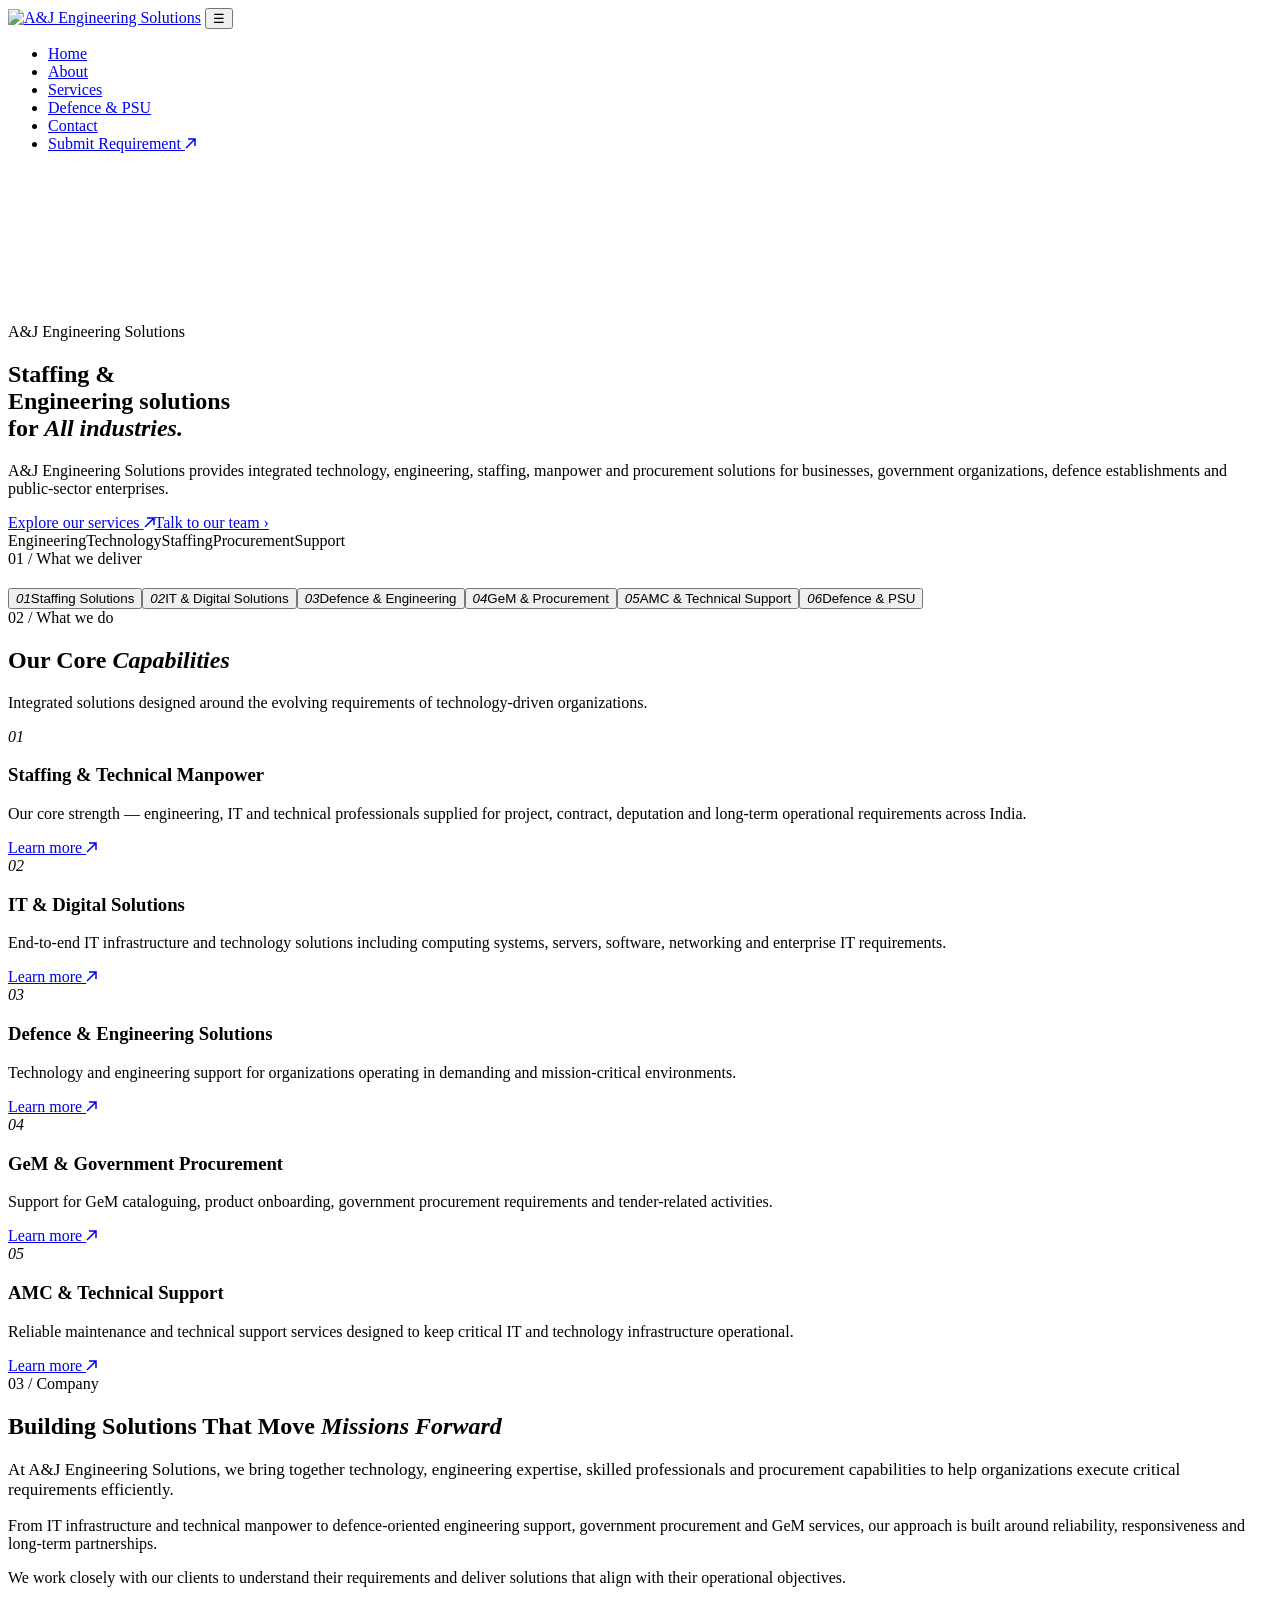
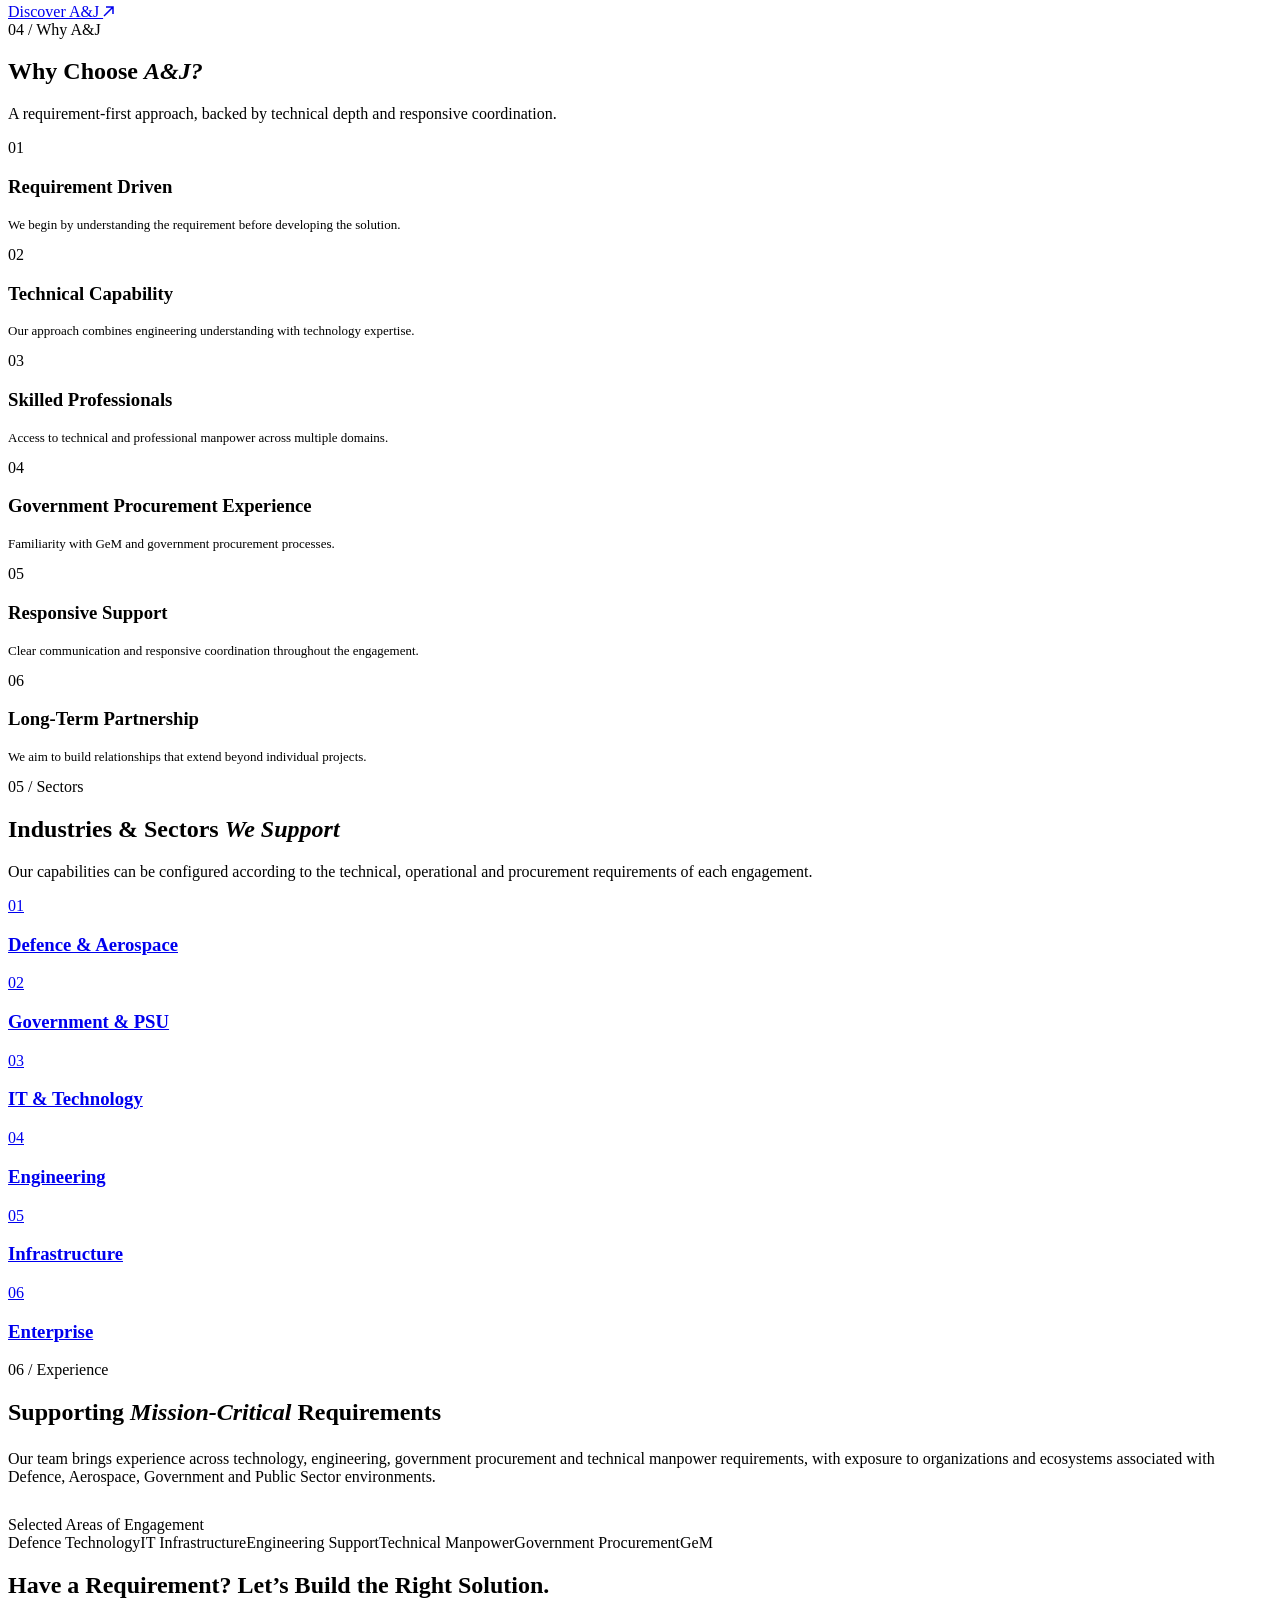
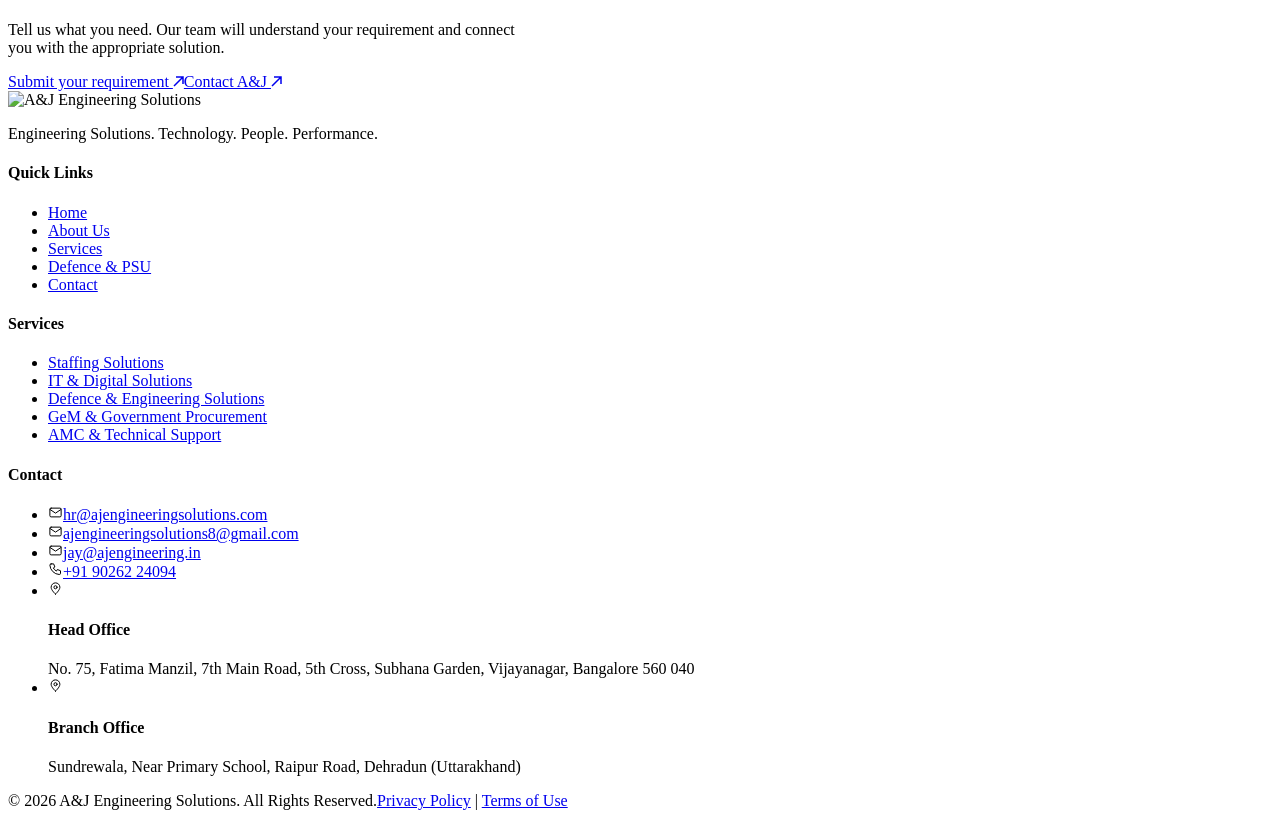
==== index.html @ 13551570 "Add files via upload" ====
<!DOCTYPE html>
<html lang="en-IN"><head><meta charset="utf-8">
<meta name="viewport" content="width=device-width, initial-scale=1">
<title>A&amp;J Engineering Solutions | IT Services, Manpower &amp; GeM Support</title>
<meta name="description" content="A&amp;J Engineering Solutions provides integrated technology, engineering, staffing, manpower and procurement solutions for businesses, government organizations, defence establishments and public-sector enterprises. Offices in Bangalore and Dehradun.">
<link rel="icon" href="/assets/logo.png">
<link href="https://fonts.googleapis.com/css2?family=DM+Serif+Display:ital@0;1&family=Manrope:wght@300;400;500;600;700&display=swap" rel="stylesheet">
<link rel="stylesheet" href="/assets/site.css?v=muq34ssp"><link rel="canonical" href="https://ajengineeringsolutions.com/">
<meta name="robots" content="index,follow,max-image-preview:large">
<meta name="theme-color" content="#061f40">
<meta property="og:type" content="website"><meta property="og:site_name" content="A&amp;J Engineering Solutions"><meta property="og:title" content="A&amp;J Engineering Solutions | IT Services, Manpower &amp; GeM Support"><meta property="og:description" content="A&amp;J Engineering Solutions provides integrated technology, engineering, staffing, manpower and procurement solutions for businesses, government organizations, defence establishments and public-sector enterprises. Offices in Bangalore and Dehradun."><meta property="og:url" content="https://ajengineeringsolutions.com/"><meta property="og:image" content="https://ajengineeringsolutions.com/assets/meeting.jpg"><meta property="og:locale" content="en_IN">
<meta name="twitter:card" content="summary_large_image"><meta name="twitter:title" content="A&amp;J Engineering Solutions | IT Services, Manpower &amp; GeM Support"><meta name="twitter:description" content="A&amp;J Engineering Solutions provides integrated technology, engineering, staffing, manpower and procurement solutions for businesses, government organizations, defence establishments and public-sector enterprises. Offices in Bangalore and Dehradun."><meta name="twitter:image" content="https://ajengineeringsolutions.com/assets/meeting.jpg">
<script type="application/ld+json">{"@context":"https://schema.org","@graph":[{"@type":"Organization","@id":"https://ajengineeringsolutions.com/#org","name":"A&J Engineering Solutions","alternateName":["AJ Engineering Solutions","A and J Engineering Solutions"],"url":"https://ajengineeringsolutions.com/","logo":"https://ajengineeringsolutions.com/assets/logo.png","email":"hr@ajengineeringsolutions.com","telephone":"+91 90262 24094","description":"A&J Engineering Solutions provides integrated technology, engineering, staffing, manpower and procurement solutions for businesses, government organizations, defence establishments and public-sector enterprises. Offices in Bangalore and Dehradun.","areaServed":{"@type":"Country","name":"India"},"location":[{"@type":"Place","name":"Head Office","address":{"@type":"PostalAddress","streetAddress":"No. 75, Fatima Manzil, 7th Main Road, 5th Cross, Subhana Garden, Vijayanagar","addressLocality":"Bangalore","addressRegion":"Karnataka","postalCode":"560040","addressCountry":"IN"}},{"@type":"Place","name":"Branch Office","address":{"@type":"PostalAddress","streetAddress":"Sundrewala, Near Primary School, Raipur Road","addressLocality":"Dehradun","addressRegion":"Uttarakhand","postalCode":"","addressCountry":"IN"}}],"contactPoint":[{"@type":"ContactPoint","contactType":"customer service","telephone":"+91 90262 24094","email":"hr@ajengineeringsolutions.com","areaServed":"IN","availableLanguage":["English","Hindi"]}],"makesOffer":[{"@type":"Offer","itemOffered":{"@type":"Service","name":"Staffing & Technical Manpower"}},{"@type":"Offer","itemOffered":{"@type":"Service","name":"IT & Digital Solutions"}},{"@type":"Offer","itemOffered":{"@type":"Service","name":"Defence & Engineering Solutions"}},{"@type":"Offer","itemOffered":{"@type":"Service","name":"GeM & Government Procurement"}},{"@type":"Offer","itemOffered":{"@type":"Service","name":"AMC & Technical Support"}}]},{"@type":"WebSite","@id":"https://ajengineeringsolutions.com/#site","url":"https://ajengineeringsolutions.com/","name":"A&J Engineering Solutions","alternateName":["AJ Engineering Solutions"],"publisher":{"@id":"https://ajengineeringsolutions.com/#org"}}]}</script>
<noscript><style>.rv{opacity:1!important;transform:none!important}</style></noscript>
</head>
<body>
<!-- ================= HEADER & NAV ================= -->
<header><div class="w">
<a class="lg" href="/" aria-label="A&J Engineering Solutions – Home"><img src="/assets/logo.png" alt="A&J Engineering Solutions"></a><!-- SWAP LOGO: replace assets/logo.png -->
<button id="mb" aria-label="Menu" aria-expanded="false">&#9776;</button>
<nav id="nv" aria-label="Main"><ul>
<li><a class="n" href="/">Home</a></li><li><a class="n" href="/about/">About</a></li>
<li class="dd"><a class="n" href="/services/" aria-haspopup="true">Services</a><ul class="sub" id="sub"></ul></li>
<li><a class="n" href="/psu/">Defence &amp; PSU</a></li><li><a class="n" href="/contact/">Contact</a></li>
<li><a class="btn" href="/requirement/">Submit Requirement <svg class="ai" viewBox="0 0 11 11" width="11" height="11" fill="none" stroke="currentColor" stroke-width="1.5" aria-hidden="true"><path d="M1 10L10 1M3 1h7v7"/></svg></a></li></ul></nav>
</div></header>
<canvas id="fx" aria-hidden="true"></canvas>
<div class="cur" id="cur" aria-hidden="true"><b></b></div>
<div id="cg"></div><div id="cr"></div><div id="cd"></div>
<main id="app"><section class="hero"><div class="w wx"><div class="hg"><div><div class="eb">A&amp;J Engineering Solutions</div><h1>Staffing &amp;<br class="dbr"> Engineering solutions<br class="dbr"> for <em>All industries.</em></h1><p>A&J Engineering Solutions provides integrated technology, engineering, staffing, manpower and procurement solutions for businesses, government organizations, defence establishments and public-sector enterprises.</p><div class="row"><a class="btn r" href="/services/">Explore our services <svg class="ai" viewBox="0 0 11 11" width="11" height="11" fill="none" stroke="currentColor" stroke-width="1.5" aria-hidden="true"><path d="M1 10L10 1M3 1h7v7"/></svg></a><a class="lk" href="/contact/">Talk to our team &#8250;</a></div></div><div id="hs"></div></div></div></section>
<div class="w wx"><div class="tk"><span>Engineering</span><span>Technology</span><span>Staffing</span><span>Procurement</span><span>Support</span></div></div>
<section class="dv" id="dv"><div class="bg on" style="background-image:url(/assets/meeting.jpg)"></div><div class="bg" style="background-image:url(/assets/controlroom.jpg)"></div><div class="bg" style="background-image:url(/assets/hangar.jpg)"></div><div class="bg" style="background-image:url(/assets/warehouse.jpg)"></div><div class="bg" style="background-image:url(/assets/cnc.jpg)"></div><div class="bg" style="background-image:url(/assets/blueprint.jpg)"></div><div class="w"><div class="tx"><div class="eb" id="dn">01 / What we deliver</div><h2 id="dt"></h2><p id="dd" style="margin-top:18px"></p><a class="lk" id="dl" href="/"></a></div></div><div class="tabs"><button data-i="0" class="on"><i>01</i>Staffing Solutions</button><button data-i="1" class=""><i>02</i>IT & Digital Solutions</button><button data-i="2" class=""><i>03</i>Defence & Engineering</button><button data-i="3" class=""><i>04</i>GeM & Procurement</button><button data-i="4" class=""><i>05</i>AMC & Technical Support</button><button data-i="5" class=""><i>06</i>Defence & PSU</button></div></section>
<section><div class="w"><div class="hd rv"><div><div class="eb">02 / What we do</div><h2>Our Core <em>Capabilities</em></h2></div><p>Integrated solutions designed around the evolving requirements of technology-driven organizations.</p></div>
<div class="g3"><article class="card rv"><div class="sl cs" data-sl="team.jpg,design.jpg,meeting-team.jpg" data-t="Staffing & Technical Manpower"></div><i>01</i><h3>Staffing & Technical Manpower</h3><p>Our core strength — engineering, IT and technical professionals supplied for project, contract, deputation and long-term operational requirements across India.</p><a class="lk" href="/staffing/">Learn more <svg class="ai" viewBox="0 0 11 11" width="11" height="11" fill="none" stroke="currentColor" stroke-width="1.5" aria-hidden="true"><path d="M1 10L10 1M3 1h7v7"/></svg></a></article><article class="card rv"><div class="sl cs" data-sl="datacenter.jpg,itsupport.jpg,controlroom.jpg" data-t="IT & Digital Solutions"></div><i>02</i><h3>IT & Digital Solutions</h3><p>End-to-end IT infrastructure and technology solutions including computing systems, servers, software, networking and enterprise IT requirements.</p><a class="lk" href="/it/">Learn more <svg class="ai" viewBox="0 0 11 11" width="11" height="11" fill="none" stroke="currentColor" stroke-width="1.5" aria-hidden="true"><path d="M1 10L10 1M3 1h7v7"/></svg></a></article><article class="card rv"><div class="sl cs" data-sl="hangar.jpg,cnc.jpg,meeting-screen.jpg" data-t="Defence & Engineering Solutions"></div><i>03</i><h3>Defence & Engineering Solutions</h3><p>Technology and engineering support for organizations operating in demanding and mission-critical environments.</p><a class="lk" href="/defence-engineering/">Learn more <svg class="ai" viewBox="0 0 11 11" width="11" height="11" fill="none" stroke="currentColor" stroke-width="1.5" aria-hidden="true"><path d="M1 10L10 1M3 1h7v7"/></svg></a></article><article class="card rv"><div class="sl cs" data-sl="warehouse.jpg,blueprint.jpg,meeting.jpg" data-t="GeM & Government Procurement"></div><i>04</i><h3>GeM & Government Procurement</h3><p>Support for GeM cataloguing, product onboarding, government procurement requirements and tender-related activities.</p><a class="lk" href="/gem/">Learn more <svg class="ai" viewBox="0 0 11 11" width="11" height="11" fill="none" stroke="currentColor" stroke-width="1.5" aria-hidden="true"><path d="M1 10L10 1M3 1h7v7"/></svg></a></article><article class="card rv"><div class="sl cs" data-sl="hardware.jpg,meeting-glass.jpg,technician.jpg" data-t="AMC & Technical Support"></div><i>05</i><h3>AMC & Technical Support</h3><p>Reliable maintenance and technical support services designed to keep critical IT and technology infrastructure operational.</p><a class="lk" href="/amc/">Learn more <svg class="ai" viewBox="0 0 11 11" width="11" height="11" fill="none" stroke="currentColor" stroke-width="1.5" aria-hidden="true"><path d="M1 10L10 1M3 1h7v7"/></svg></a></article></div></div></section>
<section class="co"><div class="bgs" aria-hidden="true"><i style="background-image:url(/assets/meeting.jpg);animation-delay:0s"></i><i style="background-image:url(/assets/meeting-glass.jpg);animation-delay:5s"></i><i style="background-image:url(/assets/meeting-team.jpg);animation-delay:10s"></i><i style="background-image:url(/assets/meeting-screen.jpg);animation-delay:15s"></i></div><div class="w"><div class="cg"><div class="rv"><div class="eb">03 / Company</div><h2>Building Solutions That Move <em>Missions Forward</em></h2></div><div class="rv"><div class="sl cg-sl" data-sl="meeting.jpg,meeting-team.jpg,meeting-screen.jpg,meeting-glass.jpg" data-t="A&J team meeting"></div><p style="color:var(--text);font-size:17px">At A&J Engineering Solutions, we bring together technology, engineering expertise, skilled professionals and procurement capabilities to help organizations execute critical requirements efficiently.</p><p>From IT infrastructure and technical manpower to defence-oriented engineering support, government procurement and GeM services, our approach is built around reliability, responsiveness and long-term partnerships.</p><p>We work closely with our clients to understand their requirements and deliver solutions that align with their operational objectives.</p><a class="btn" href="/about/">Discover A&J <svg class="ai" viewBox="0 0 11 11" width="11" height="11" fill="none" stroke="currentColor" stroke-width="1.5" aria-hidden="true"><path d="M1 10L10 1M3 1h7v7"/></svg></a></div></div></div></section>
<section><div class="w"><div class="hd rv"><div><div class="eb">04 / Why A&amp;J</div><h2>Why Choose <em>A&amp;J?</em></h2></div><p>A requirement-first approach, backed by technical depth and responsive coordination.</p></div>
<div class="g3"><div class="rv"><span class="num">01</span><h3>Requirement Driven</h3><p style="margin-top:10px;font-size:13px">We begin by understanding the requirement before developing the solution.</p></div><div class="rv"><span class="num">02</span><h3>Technical Capability</h3><p style="margin-top:10px;font-size:13px">Our approach combines engineering understanding with technology expertise.</p></div><div class="rv"><span class="num">03</span><h3>Skilled Professionals</h3><p style="margin-top:10px;font-size:13px">Access to technical and professional manpower across multiple domains.</p></div><div class="rv"><span class="num">04</span><h3>Government Procurement Experience</h3><p style="margin-top:10px;font-size:13px">Familiarity with GeM and government procurement processes.</p></div><div class="rv"><span class="num">05</span><h3>Responsive Support</h3><p style="margin-top:10px;font-size:13px">Clear communication and responsive coordination throughout the engagement.</p></div><div class="rv"><span class="num">06</span><h3>Long-Term Partnership</h3><p style="margin-top:10px;font-size:13px">We aim to build relationships that extend beyond individual projects.</p></div></div></div></section>
<section class="co"><div class="bgs" aria-hidden="true"><i style="background-image:url(/assets/hangar.jpg);animation-delay:0s"></i><i style="background-image:url(/assets/controlroom.jpg);animation-delay:5s"></i><i style="background-image:url(/assets/cnc.jpg);animation-delay:10s"></i><i style="background-image:url(/assets/blueprint.jpg);animation-delay:15s"></i></div><div class="w"><div class="hd rv"><div><div class="eb">05 / Sectors</div><h2>Industries &amp; Sectors <em>We Support</em></h2></div><p>Our capabilities can be configured according to the technical, operational and procurement requirements of each engagement.</p></div>
<div class="sc"><a href="/contact/"><span class="num">01</span><h3>Defence & Aerospace</h3></a><a href="/contact/"><span class="num">02</span><h3>Government & PSU</h3></a><a href="/contact/"><span class="num">03</span><h3>IT & Technology</h3></a><a href="/contact/"><span class="num">04</span><h3>Engineering</h3></a><a href="/contact/"><span class="num">05</span><h3>Infrastructure</h3></a><a href="/contact/"><span class="num">06</span><h3>Enterprise</h3></a></div></div></section>
<section style="padding:0"><div class="two"><div class="sl" data-sl="controlroom.jpg,hangar.jpg,cnc.jpg,blueprint.jpg" data-t="Mission-critical technology and engineering support"></div><div class="rv"><div class="eb">06 / Experience</div><h2>Supporting <em>Mission-Critical</em> Requirements</h2><p style="margin-top:24px">Our team brings experience across technology, engineering, government procurement and technical manpower requirements, with exposure to organizations and ecosystems associated with Defence, Aerospace, Government and Public Sector environments.</p><div class="eb" style="color:var(--red);margin-top:30px">Selected Areas of Engagement</div><div class="chips"><span class="chip">Defence Technology</span><span class="chip">IT Infrastructure</span><span class="chip">Engineering Support</span><span class="chip">Technical Manpower</span><span class="chip">Government Procurement</span><span class="chip">GeM</span></div></div></div></section>
<section class="cta"><div class="w rv"><h2 style="max-width:720px">Have a Requirement? Let’s Build the Right Solution.</h2><p style="margin-top:22px;max-width:520px">Tell us what you need. Our team will understand your requirement and connect you with the appropriate solution.</p><div class="row"><a class="btn r" href="/requirement/">Submit your requirement <svg class="ai" viewBox="0 0 11 11" width="11" height="11" fill="none" stroke="currentColor" stroke-width="1.5" aria-hidden="true"><path d="M1 10L10 1M3 1h7v7"/></svg></a><a class="btn" href="/contact/">Contact A&J <svg class="ai" viewBox="0 0 11 11" width="11" height="11" fill="none" stroke="currentColor" stroke-width="1.5" aria-hidden="true"><path d="M1 10L10 1M3 1h7v7"/></svg></a></div></div></section></main>
<!-- ================= FOOTER ================= -->
<footer><div class="wf"><div class="fg">
<div><img src="/assets/logo.png" alt="A&J Engineering Solutions" loading="lazy"><p>Engineering Solutions. Technology. People. Performance.</p></div>
<div><h4>Quick Links</h4><ul><li><a href="/">Home</a></li><li><a href="/about/">About Us</a></li><li><a href="/services/">Services</a></li><li><a href="/psu/">Defence &amp; PSU</a></li><li><a href="/contact/">Contact</a></li></ul></div>
<div><h4>Services</h4><ul><li><a href="/staffing/">Staffing Solutions</a></li><li><a href="/it/">IT &amp; Digital Solutions</a></li><li><a href="/defence-engineering/">Defence &amp; Engineering Solutions</a></li><li><a href="/gem/">GeM &amp; Government Procurement</a></li><li><a href="/amc/">AMC &amp; Technical Support</a></li></ul></div>
<div><h4>Contact</h4><ul class="fc"><li><svg class="fi" viewBox="0 0 24 24" width="15" height="15" fill="none" stroke="currentColor" stroke-width="1.6" stroke-linecap="round" stroke-linejoin="round" aria-hidden="true"><rect x="3" y="5" width="18" height="14" rx="2"/><path d="M3 7l9 6 9-6"/></svg><a href="mailto:hr@ajengineeringsolutions.com">hr@ajengineeringsolutions.com</a></li><li><svg class="fi" viewBox="0 0 24 24" width="15" height="15" fill="none" stroke="currentColor" stroke-width="1.6" stroke-linecap="round" stroke-linejoin="round" aria-hidden="true"><rect x="3" y="5" width="18" height="14" rx="2"/><path d="M3 7l9 6 9-6"/></svg><a href="mailto:ajengineeringsolutions8@gmail.com">ajengineeringsolutions8@gmail.com</a></li><li><svg class="fi" viewBox="0 0 24 24" width="15" height="15" fill="none" stroke="currentColor" stroke-width="1.6" stroke-linecap="round" stroke-linejoin="round" aria-hidden="true"><rect x="3" y="5" width="18" height="14" rx="2"/><path d="M3 7l9 6 9-6"/></svg><a href="mailto:jay@ajengineering.in">jay@ajengineering.in</a></li><li><svg class="fi" viewBox="0 0 24 24" width="15" height="15" fill="none" stroke="currentColor" stroke-width="1.6" stroke-linecap="round" stroke-linejoin="round" aria-hidden="true"><path d="M5 3h4l2 5-2.5 1.5a11 11 0 005 5L15 12l5 2v4a2 2 0 01-2 2A16 16 0 013 5a2 2 0 012-2z"/></svg><a href="tel:+919026224094">+91 90262 24094</a></li>
<li class="ad"><svg class="fi" viewBox="0 0 24 24" width="15" height="15" fill="none" stroke="currentColor" stroke-width="1.6" stroke-linecap="round" stroke-linejoin="round" aria-hidden="true"><path d="M12 21s-7-6.2-7-11a7 7 0 0114 0c0 4.8-7 11-7 11z"/><circle cx="12" cy="10" r="2.5"/></svg><div><h4>Head Office</h4>No. 75, Fatima Manzil, 7th Main Road, 5th Cross, Subhana Garden, Vijayanagar, Bangalore 560 040</div></li>
<li class="ad"><svg class="fi" viewBox="0 0 24 24" width="15" height="15" fill="none" stroke="currentColor" stroke-width="1.6" stroke-linecap="round" stroke-linejoin="round" aria-hidden="true"><path d="M12 21s-7-6.2-7-11a7 7 0 0114 0c0 4.8-7 11-7 11z"/><circle cx="12" cy="10" r="2.5"/></svg><div><h4>Branch Office</h4>Sundrewala, Near Primary School, Raipur Road, Dehradun (Uttarakhand)</div></li></ul></div></div>
<div class="fb"><span>© 2026 A&amp;J Engineering Solutions. All Rights Reserved.</span><span><a href="/">Privacy Policy</a> | <a href="/">Terms of Use</a></span></div></div></footer>
<script src="/assets/site.js?v=muq34ssp" defer></script></body></html>
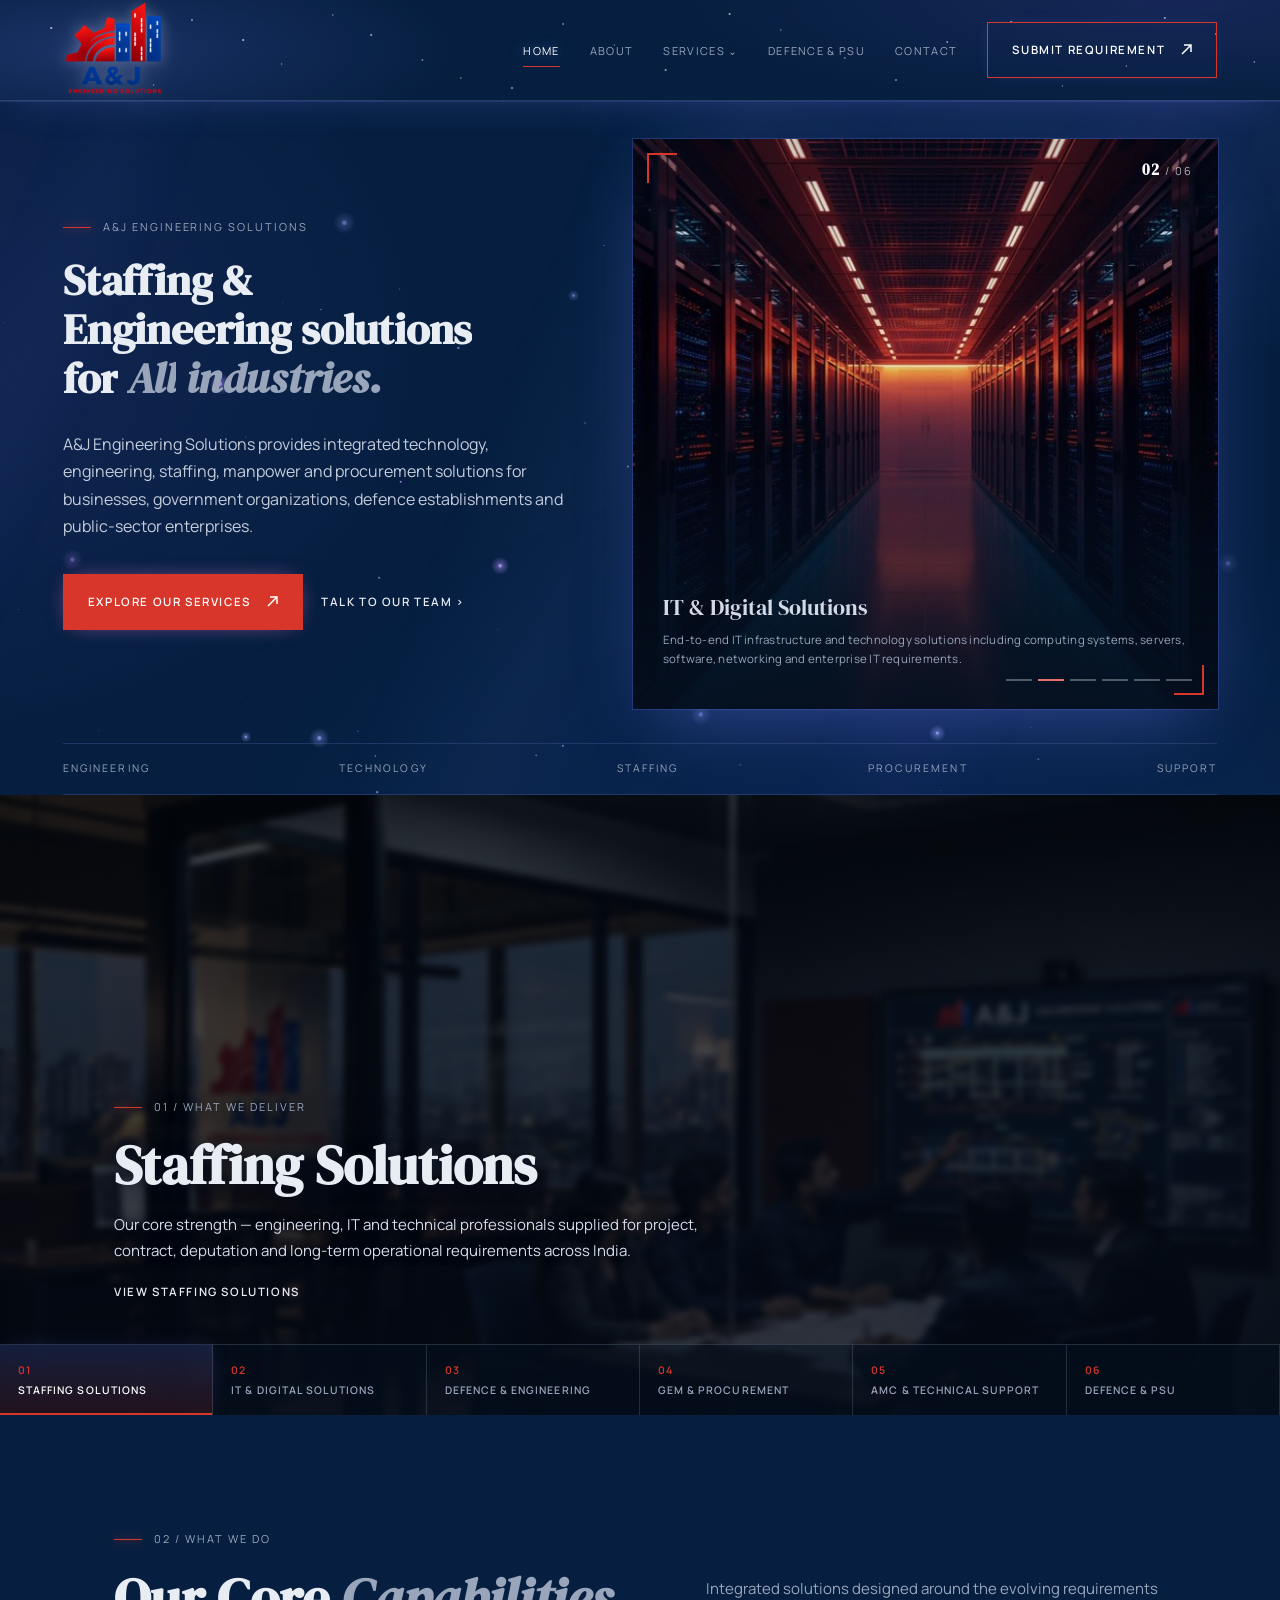
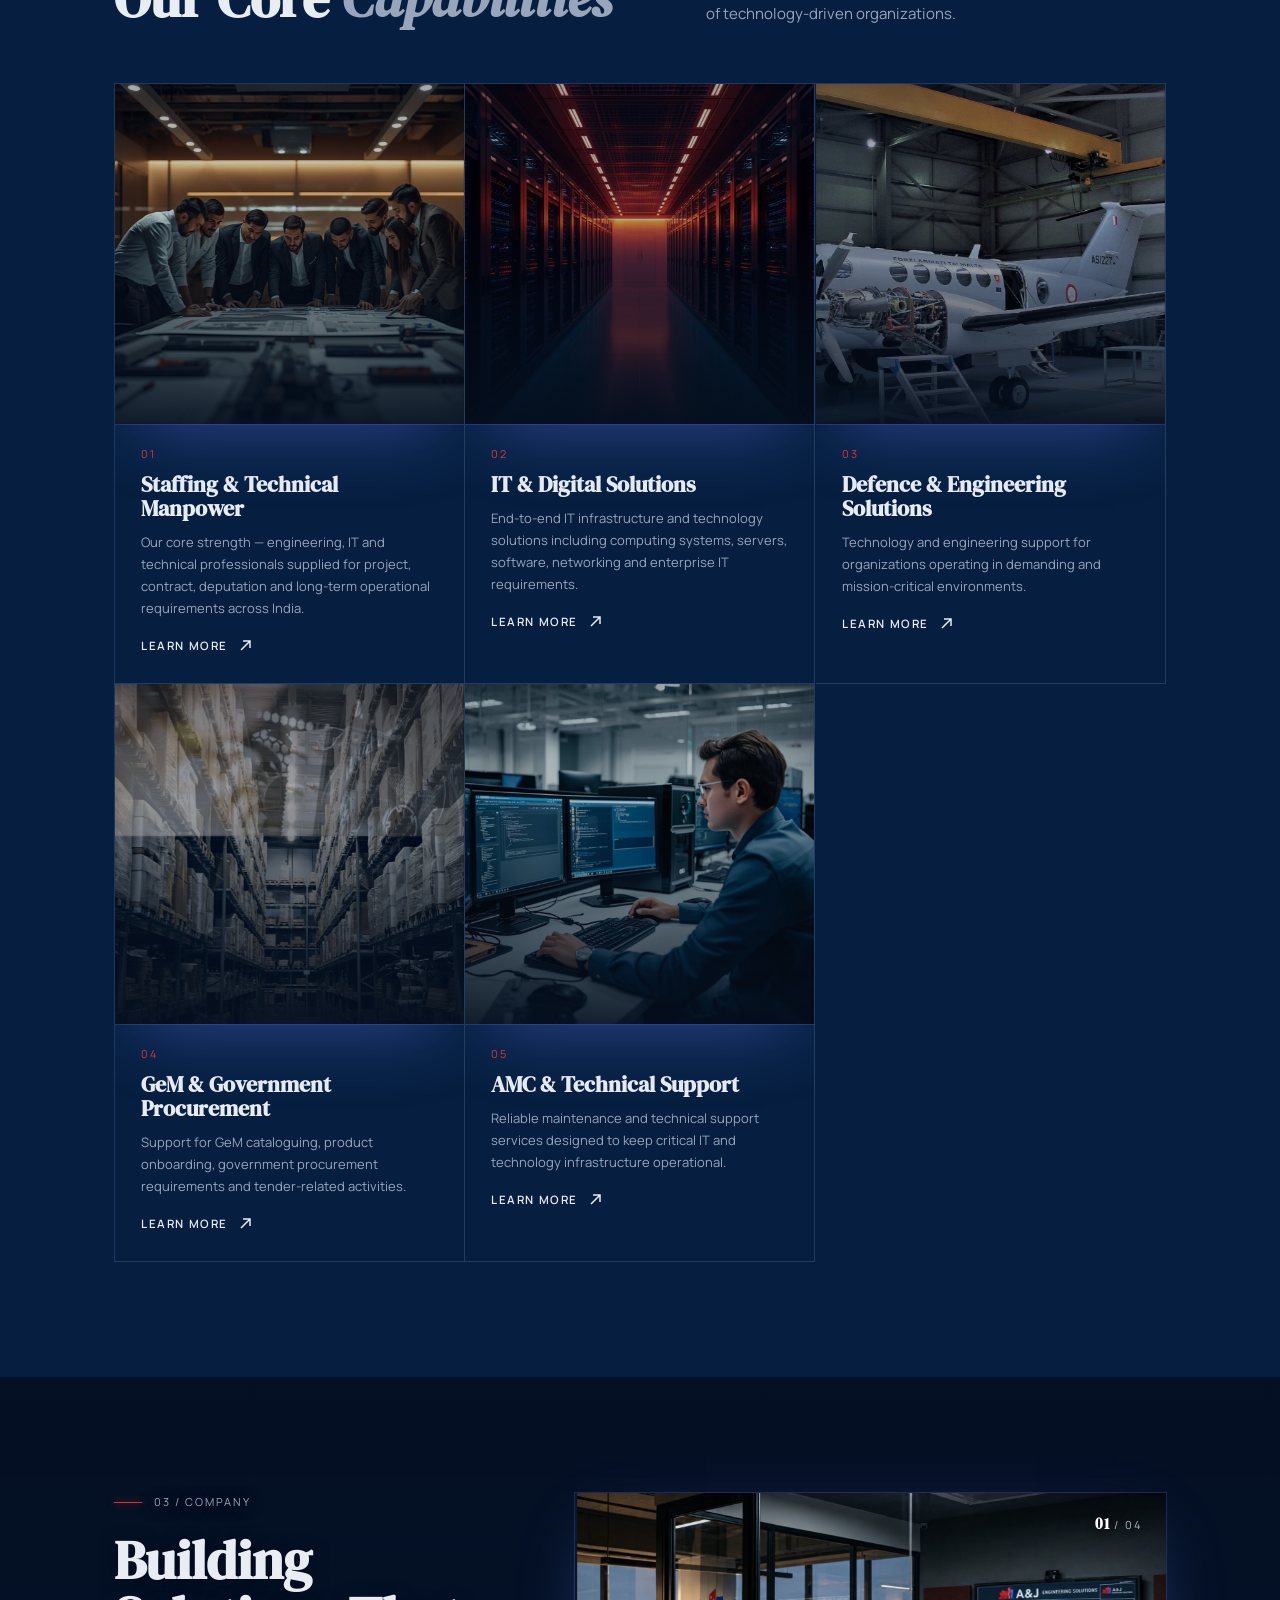
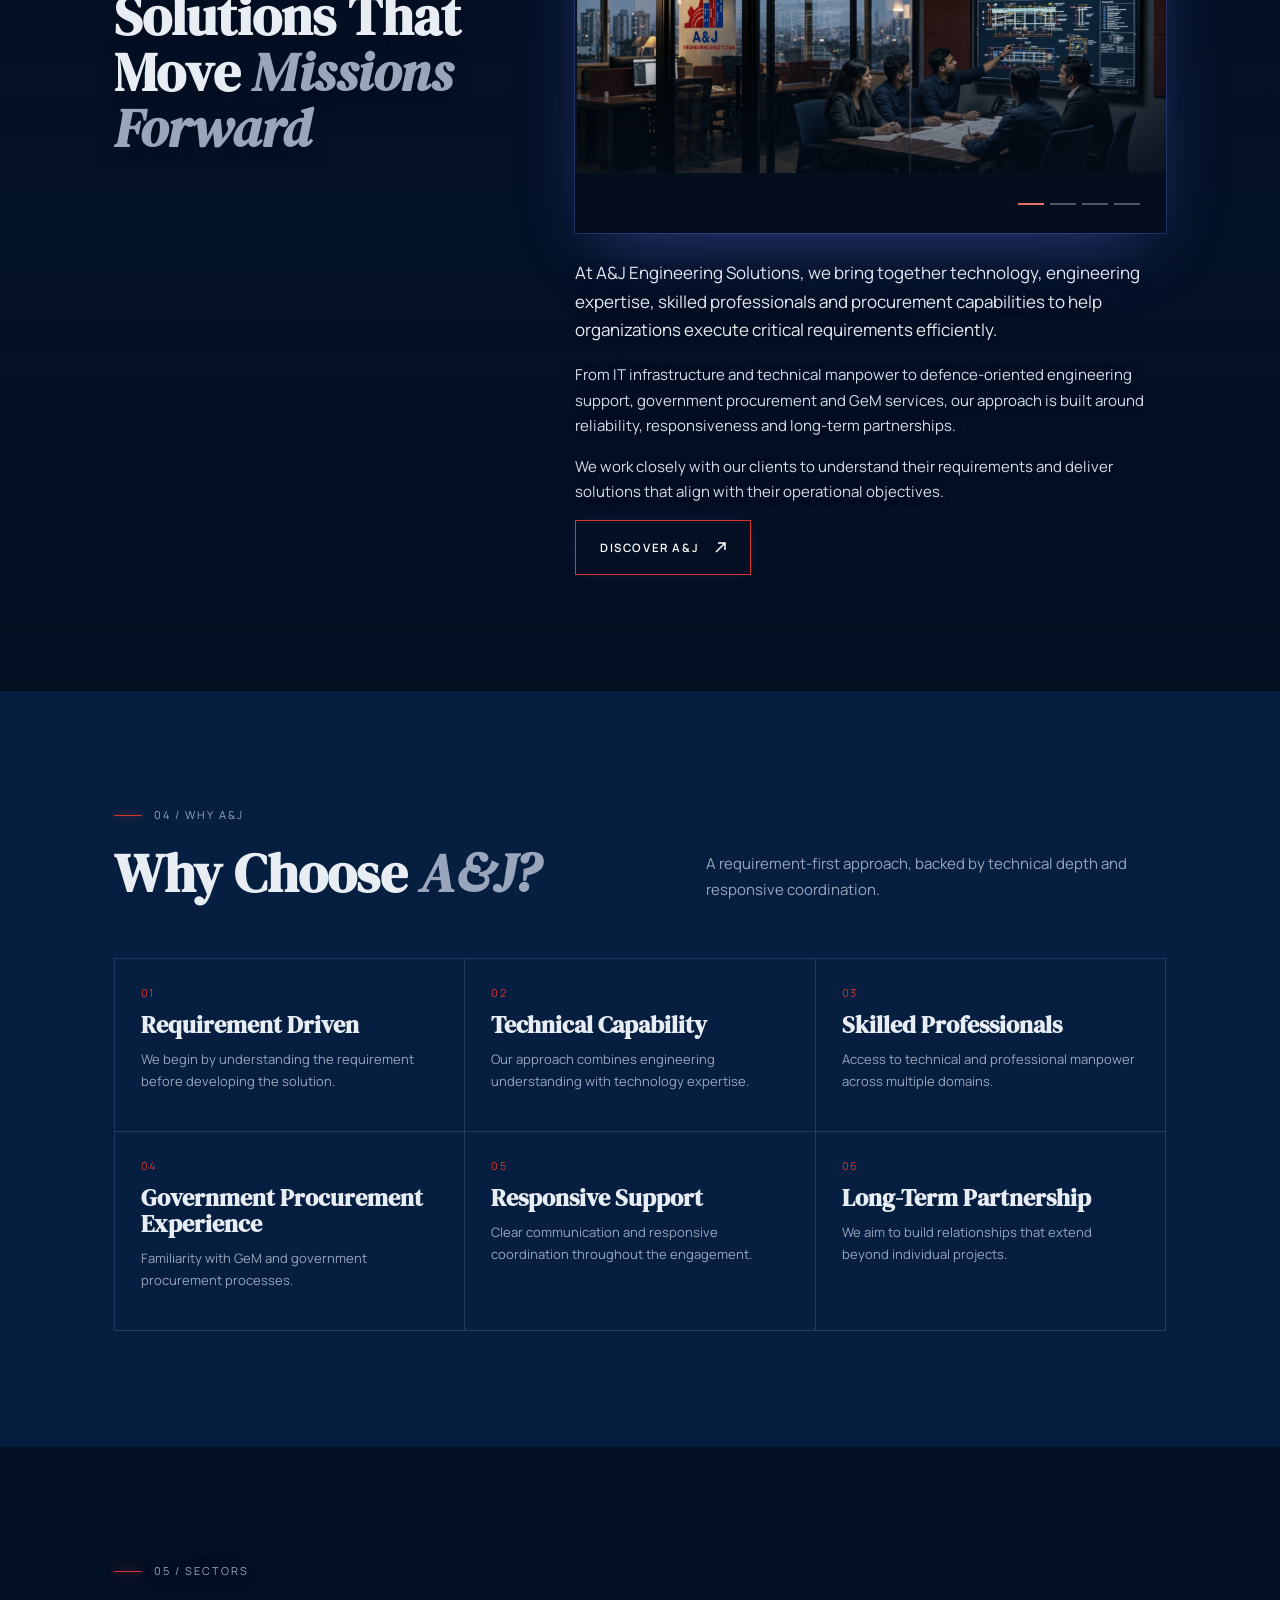
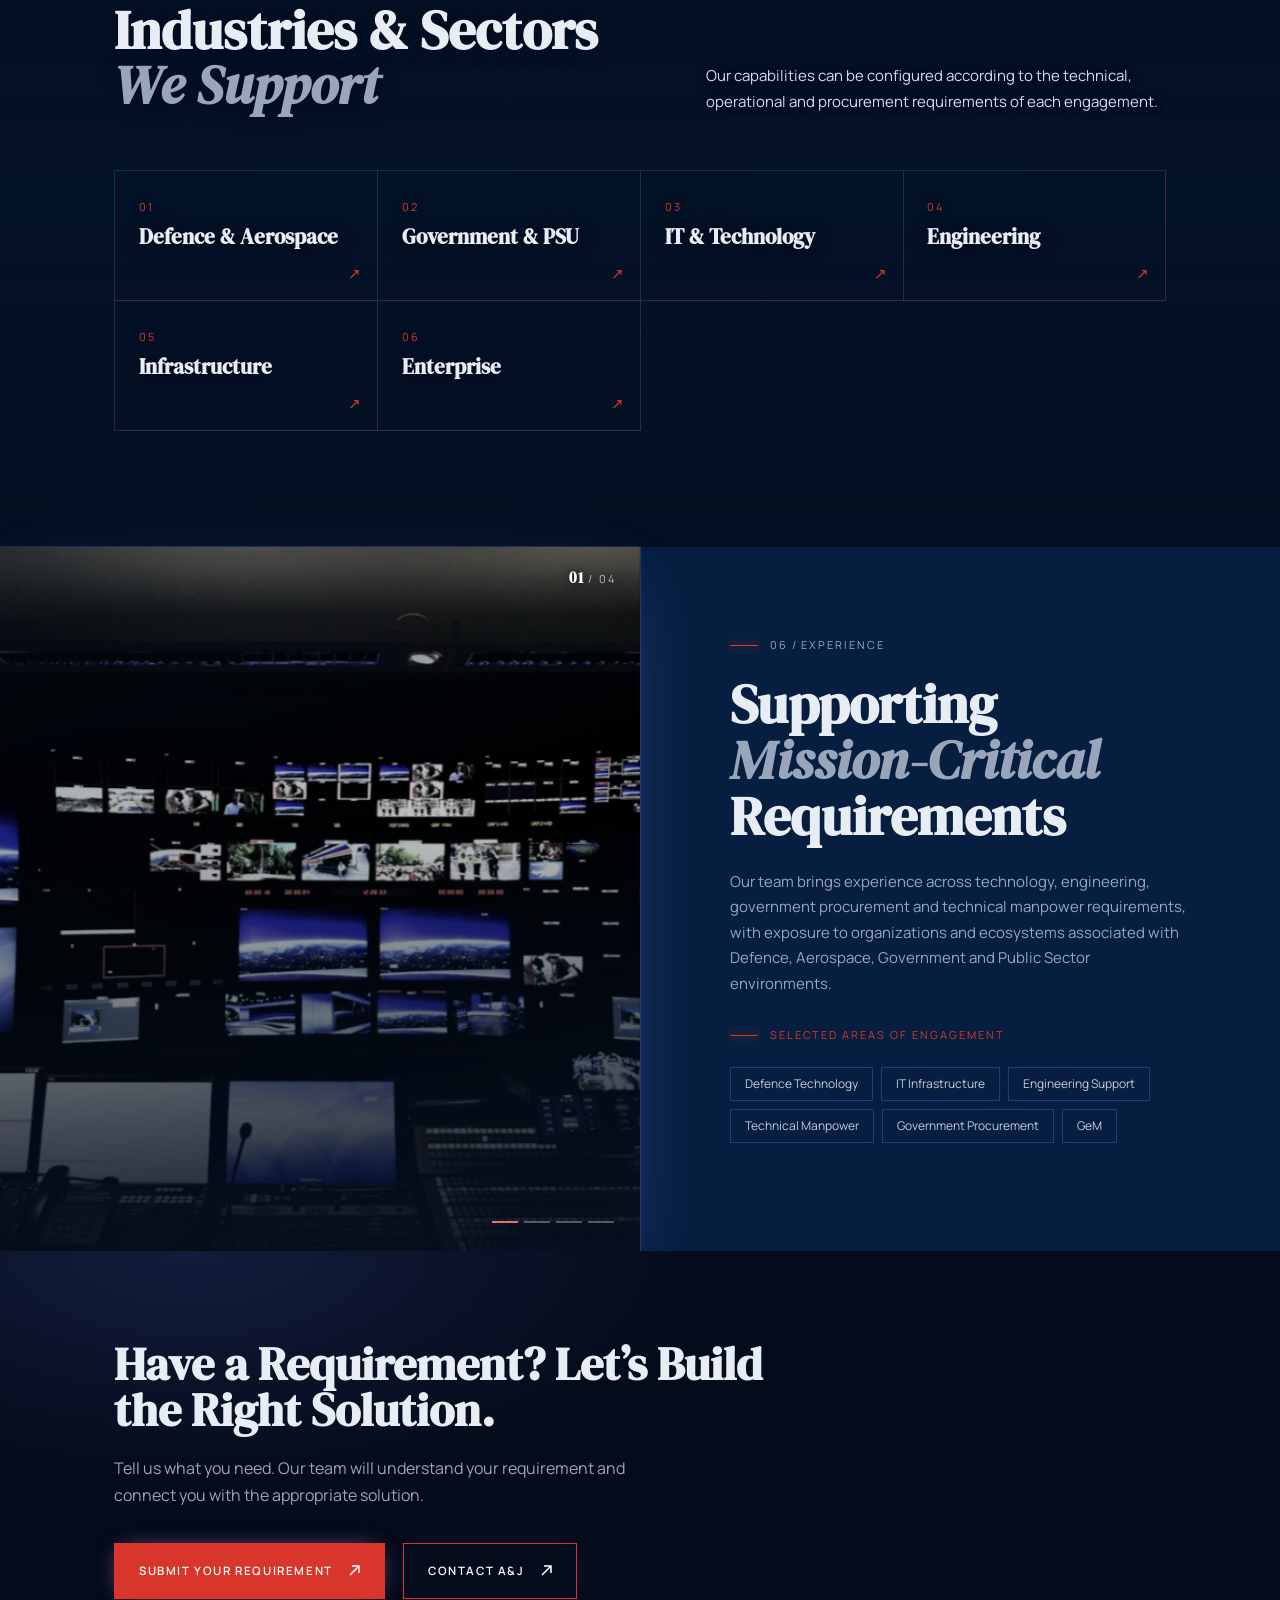
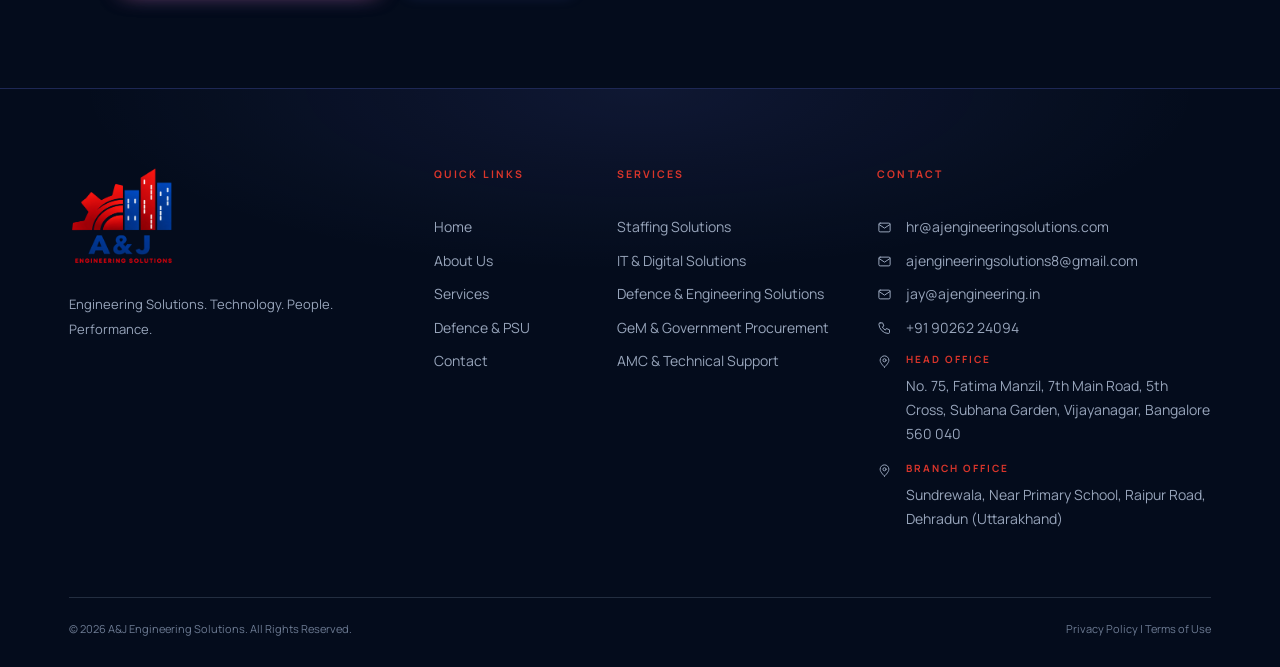
==== commit ead001e7: "Final website with CRM form" ====
--- a/index.html
+++ b/index.html
@@ -5,7 +5,259 @@
 <meta name="description" content="A&amp;J Engineering Solutions provides integrated technology, engineering, staffing, manpower and procurement solutions for businesses, government organizations, defence establishments and public-sector enterprises. Offices in Bangalore and Dehradun.">
 <link rel="icon" href="/assets/logo.png">
 <link href="https://fonts.googleapis.com/css2?family=DM+Serif+Display:ital@0;1&family=Manrope:wght@300;400;500;600;700&display=swap" rel="stylesheet">
-<link rel="stylesheet" href="/assets/site.css?v=muq34ssp"><link rel="canonical" href="https://ajengineeringsolutions.com/">
+<style id="site-css">/* ================= THEME VARIABLES (EDIT COLORS / FONTS HERE) ================= */
+:root{--bg:#081a38;--bg-deep:#040c1c;--panel:#0b2045;--neon:#6d7dff;--neon2:#8a63ff;--glow:rgba(109,125,255,.28);--line:rgba(160,180,210,.2);--text:#e8ecf3;--muted:#98a5bb;--red:#d8352b;--blue:#2a3f9c;
+--serif:'DM Serif Display',Georgia,serif;--sans:'Manrope',system-ui,sans-serif}
+*{box-sizing:border-box}html{scroll-behavior:smooth}
+body{margin:0;background:var(--bg);color:var(--text);font:400 15px/1.7 var(--sans);overflow-x:hidden}
+img{max-width:100%;display:block}a{color:inherit;text-decoration:none}
+h1,h2,h3{font-family:var(--serif);font-weight:400;margin:0;line-height:1.08}
+h1{font-size:clamp(40px,5.6vw,76px)}h2{font-size:clamp(34px,4.4vw,58px)}h3{font-size:24px}
+em{color:var(--muted);font-style:italic}p{margin:0 0 1em;color:var(--muted)}
+.w{max-width:1240px;margin:0 auto;padding:0 clamp(20px,4vw,48px)}
+section{padding:clamp(64px,9vw,120px) 0;position:relative}
+.eb{display:flex;align-items:center;gap:12px;font-size:11px;letter-spacing:.18em;text-transform:uppercase;color:var(--muted);margin-bottom:22px}.eb:before{content:"";width:28px;height:1px;background:var(--red)}
+.btn{display:inline-flex;gap:10px;align-items:center;padding:15px 26px;font-size:11.5px;letter-spacing:.14em;text-transform:uppercase;font-weight:600;border:1px solid var(--red);color:#fff;transition:.3s;cursor:pointer;background:none;font-family:inherit}
+.btn.r{background:var(--red)}.btn:hover{background:#fff;color:var(--bg);border-color:#fff}
+.lk{font-size:11.5px;letter-spacing:.14em;text-transform:uppercase;font-weight:600}.lk:hover{color:var(--red)}
+.row{display:flex;gap:18px;flex-wrap:wrap;align-items:center;margin-top:34px}
+a:focus-visible,button:focus-visible,input:focus-visible,select:focus-visible,textarea:focus-visible{outline:2px solid var(--red);outline-offset:3px}
+/* ================= HEADER & NAV ================= */
+header{position:fixed;inset:0 0 auto;z-index:50;background:rgba(8,26,56,.97);border-bottom:1px solid var(--line)}
+header .w{display:flex;justify-content:space-between;align-items:center;height:116px;max-width:1360px}
+header img{height:104px;width:auto;object-fit:contain;position:relative}.lg{position:relative;display:block}.lg:before{content:"";position:absolute;inset:-6px -20px;background:radial-gradient(closest-side,rgba(215,225,255,.16),transparent);z-index:0;pointer-events:none}
+nav>ul{display:flex;gap:30px;list-style:none;margin:0;padding:0;align-items:center}
+nav a.n{font-size:11px;letter-spacing:.12em;text-transform:uppercase;padding:8px 0;border-bottom:1px solid transparent;color:var(--muted)}
+nav a.n:hover,nav a.on{color:#fff;border-color:var(--red)}
+.dd{position:relative}.dd>a:after{content:" \2304";font-size:10px}
+.sub{position:absolute;top:100%;left:-24px;min-width:310px;background:var(--bg-deep);border:1px solid var(--line);padding:10px 0;list-style:none;margin:0;opacity:0;visibility:hidden;transform:translateY(6px);transition:opacity .25s .4s,transform .25s .4s,visibility 0s .65s}
+.dd:hover .sub,.dd:focus-within .sub,.dd.o .sub{opacity:1;visibility:visible;transform:none;transition-delay:0s}
+.sub a{display:block;padding:12px 24px;font-size:11px;letter-spacing:.1em;text-transform:uppercase;color:var(--muted)}.sub a:before{content:"\2192  ";color:var(--red)}.sub a:hover{color:#fff;background:rgba(255,255,255,.04)}
+#mb{display:none;background:none;border:1px solid var(--line);color:#fff;width:44px;height:44px;font-size:20px;cursor:pointer}
+@media(max-width:1000px){#mb{display:block}nav{position:fixed;inset:116px 0 0;background:var(--bg-deep);padding:24px;display:none;overflow:auto}nav.o{display:block}nav>ul{flex-direction:column;align-items:flex-start;gap:6px}nav a.n{font-size:15px;display:block;padding:10px 0}.sub{position:static;opacity:1;visibility:visible;transform:none;border:0;padding:0 0 0 12px;background:none}}
+/* ================= HERO & SLIDER ================= */
+.hero{min-height:100svh;padding:170px 0 70px;display:flex;align-items:center}
+.hg{display:grid;grid-template-columns:1fr 1fr;gap:56px;align-items:center}
+.hero p{max-width:520px;margin-top:26px;color:#c3ccdb}
+.sl{position:relative;overflow:hidden;height:min(58vh,520px);background:var(--bg-deep)}
+.sl .s{position:absolute;inset:0;clip-path:inset(0 0 0 100%);transition:clip-path 1s cubic-bezier(.77,0,.18,1);z-index:1}
+.sl[data-v="1"] .s{clip-path:inset(100% 0 0 0)}.sl[data-v="2"] .s{clip-path:inset(0 100% 0 0)}.sl[data-v="3"] .s{clip-path:inset(0 0 100% 0)}.sl .s.on{clip-path:inset(0);z-index:2}.sl .s.pv{clip-path:inset(0);transition:none}
+.sl img{width:100%;height:100%;object-fit:cover;transform:scale(1.15);will-change:transform}.s.on img{transform:none;transition:transform 5s linear}
+.sl .s:after{content:"";position:absolute;inset:0;background:linear-gradient(rgba(4,12,28,.18),transparent 35%,rgba(5,15,30,.88))}
+.cap{position:absolute;left:24px;right:24px;bottom:52px;z-index:3;opacity:0;transform:translateY(12px);transition:.6s .5s}.s.on .cap{opacity:1;transform:none}
+.cap b{font:400 26px var(--serif);display:block}.cap span{font-size:13px;color:var(--muted);display:block;max-width:440px}
+.dt{position:absolute;right:20px;bottom:20px;z-index:4;display:flex;gap:6px}.dt button{width:28px;height:14px;background:none;border:0;padding:0;cursor:pointer;position:relative}.dt button:after{content:"";position:absolute;inset:6px 0;background:rgba(255,255,255,.3)}.dt .on:after{background:var(--red)}
+.ar{position:absolute;top:50%;z-index:4;background:rgba(5,15,30,.6);border:1px solid var(--line);color:#fff;width:40px;height:40px;cursor:pointer;transform:translateY(-50%)}.ar.l{left:12px}.ar.r{right:12px}
+.tk{display:flex;justify-content:space-between;border-top:1px solid var(--line);border-bottom:1px solid var(--line);padding:16px 0;font-size:10.5px;letter-spacing:.2em;text-transform:uppercase;color:var(--muted);gap:12px;flex-wrap:wrap}
+/* ================= DELIVER (TABBED FULL-WIDTH) ================= */
+.dv{padding:0;min-height:620px;display:flex;flex-direction:column;justify-content:flex-end;overflow:hidden}
+.dv .bg{position:absolute;inset:0;background-size:cover;background-position:center;opacity:0;transition:opacity 1.2s;filter:brightness(.45)}.dv .bg.on{opacity:1}
+.dv .w{position:relative;width:100%}.dv .tx{padding:100px 0 40px;max-width:640px}
+.tabs{display:grid;grid-template-columns:repeat(6,1fr);border-top:1px solid var(--line);background:rgba(5,15,30,.55);position:relative}
+.tabs button{background:none;border:0;border-right:1px solid var(--line);color:var(--muted);text-align:left;padding:18px;cursor:pointer;font:600 10.5px var(--sans);letter-spacing:.1em;text-transform:uppercase}.tabs button i{display:block;color:var(--red);font-style:normal;margin-bottom:6px}.tabs .on{background:rgba(216,53,43,.18);color:#fff}
+/* ================= CARDS / GRIDS ================= */
+.hd{display:grid;grid-template-columns:1.2fr 1fr;gap:40px;align-items:end;margin-bottom:56px}.hd p{margin:0}
+.g3{display:grid;grid-template-columns:repeat(3,1fr);border-left:1px solid var(--line);border-top:1px solid var(--line)}
+.g3>*{border-right:1px solid var(--line);border-bottom:1px solid var(--line);padding:26px}
+.card img{height:150px;width:calc(100% + 52px);margin:-26px -26px 22px;object-fit:cover;filter:brightness(.8);transition:.5s}.card:hover img{transform:scale(1.03)}.card{overflow:hidden}
+.card i,.num{font:normal 11px var(--sans);color:var(--red);letter-spacing:.14em;display:block;margin-bottom:12px}.card h3{font-size:22px;margin-bottom:10px}.card p{font-size:13px}
+.co{overflow:hidden}.bgb{position:absolute;inset:-30px;background-size:cover;background-position:center;filter:blur(6px) brightness(.35);z-index:0}.co .w{position:relative;z-index:1}
+.cg{display:grid;grid-template-columns:1fr 1fr;gap:56px;align-items:start}.cg img{margin-bottom:26px;height:280px;width:100%;object-fit:cover}
+.sc{display:grid;grid-template-columns:repeat(4,1fr);border-left:1px solid var(--line);border-top:1px solid var(--line)}
+.sc a{border-right:1px solid var(--line);border-bottom:1px solid var(--line);padding:28px 24px 46px;position:relative;transition:.3s;min-height:130px}.sc a:hover{background:rgba(255,255,255,.04)}.sc a:after{content:"\2197";position:absolute;right:16px;bottom:14px;color:var(--red)}.sc h3{font-size:21px}
+.chips{display:flex;flex-wrap:wrap;gap:8px;margin:18px 0}.chip{border:1px solid var(--line);padding:6px 14px;font-size:12px;color:#c3ccdb}
+.two{display:grid;grid-template-columns:1fr 1fr;min-height:560px}.two img{width:100%;height:100%;object-fit:cover;filter:brightness(.8)}.two>div{padding:clamp(40px,7vw,100px);align-self:center}
+.si{display:grid;grid-template-columns:60px 1fr auto;gap:24px;padding:34px 0;border-top:1px solid var(--line);align-items:start}.si h3{margin-bottom:10px}
+.ls{display:grid;grid-template-columns:repeat(4,1fr);gap:40px;margin-top:40px}.ls.c3{grid-template-columns:repeat(3,1fr)}
+.ls h3{font-size:20px;margin-bottom:14px;padding-top:16px;border-top:1px solid var(--red)}.ls ul{list-style:none;padding:0;margin:0}.ls li{padding:9px 0;border-bottom:1px solid var(--line);color:#c3ccdb;font-size:14px}
+.pr{display:grid;grid-template-columns:repeat(5,1fr);gap:24px;margin-top:36px}.pr div{border-top:1px solid var(--line);padding-top:18px}.pr h3{font-size:20px}.pr p{font-size:13px}
+.cta{background:var(--bg-deep);text-align:left}
+.pg{padding-top:190px;position:relative;overflow:hidden}
+.ol{display:grid;grid-template-columns:repeat(4,1fr);gap:0;margin-top:20px}.ol a{border-top:1px solid var(--line);padding:16px 12px 16px 0;font:400 19px var(--serif)}.ol a i{font:normal 11px var(--sans);color:var(--red);margin-right:10px}.ol a:hover{color:var(--red)}
+form{display:grid;grid-template-columns:1fr 1fr;gap:20px}.f{grid-column:1/-1}
+label{display:block;font-size:11px;letter-spacing:.14em;text-transform:uppercase;color:var(--muted);margin-bottom:6px}
+input,select,textarea{width:100%;background:var(--panel);border:1px solid var(--line);color:#fff;padding:14px;font:15px var(--sans);border-radius:0}
+.ci p{margin-bottom:22px;color:var(--text)}.ci label{margin-bottom:2px}
+footer{background:var(--bg-deep);border-top:1px solid var(--line);padding:70px 0 26px}
+.fg{display:grid;grid-template-columns:1.2fr 1fr 1fr 1.4fr;gap:40px}footer img{height:112px;width:auto;margin-bottom:16px}footer h4{margin:0 0 16px;font-size:10.5px;letter-spacing:.18em;text-transform:uppercase;color:var(--red)}footer ul{list-style:none;padding:0;margin:0}footer li{padding:5px 0;font-size:13px;color:var(--muted)}footer a:hover{color:#fff}
+.fb{display:flex;justify-content:space-between;margin-top:50px;padding-top:22px;border-top:1px solid var(--line);font-size:11px;color:#6d7b93;gap:12px;flex-wrap:wrap}
+.rv{opacity:0;transform:perspective(900px) translate3d(0,26px,0) rotateX(7deg);transform-origin:50% 100%;transition:opacity .8s,transform .9s cubic-bezier(.2,.8,.2,1)}.rv.in{opacity:1;transform:none}
+@media(prefers-reduced-motion:reduce){*{transition:none!important;animation:none!important}.rv{opacity:1;transform:none}}
+@media(max-width:1000px){.hg,.hd,.cg,.two,.fg{grid-template-columns:1fr}.g3,.ls,.ls.c3,.pr{grid-template-columns:1fr 1fr}.sc,.ol{grid-template-columns:1fr 1fr}.tabs{grid-template-columns:repeat(3,1fr)}.sl{height:50vh}.si{grid-template-columns:40px 1fr}.si a{grid-column:2}}
+@media(max-width:600px){.g3,.ls,.ls.c3,.pr,.sc,.ol,form{grid-template-columns:1fr}.btn{width:100%;justify-content:center}}
+
+.big{position:absolute;right:4%;top:110px;font:400 clamp(160px,22vw,340px)/1 var(--serif);color:transparent;-webkit-text-stroke:1px rgba(160,180,210,.16);pointer-events:none;animation:fl 7s ease-in-out infinite alternate}@keyframes fl{to{transform:translateY(22px)}}
+.wd{display:inline-block;overflow:hidden;vertical-align:top;padding-bottom:.12em}.wd>span{display:inline-block;animation:wu .9s cubic-bezier(.2,.8,.2,1) both;transition:color .3s}.wd:hover>span{color:var(--red)}@keyframes wu{from{transform:translateY(110%) rotate(4deg)}}
+.cur{position:fixed;inset:0;z-index:100;pointer-events:none;overflow:hidden}.cur i{position:absolute;inset:0;background:var(--bg-deep);transform:translateY(100%);border-top:3px solid var(--red)}.cur.go i{animation:cur .95s cubic-bezier(.77,0,.18,1)}@keyframes cur{0%{transform:translateY(100%)}45%,55%{transform:none}100%{transform:translateY(-100%)}}
+.ls li{transition:padding .3s,color .3s}.ls li:hover{padding-left:12px;color:#fff;border-color:var(--red)}.rv.in li{animation:li .6s both}@keyframes li{from{opacity:0;transform:translateX(-18px)}}
+.ls h3{position:relative;padding-top:16px}.ls h3:before{content:"";position:absolute;top:0;left:0;height:1px;width:0;background:var(--red);transition:width 1s .3s}.rv.in h3:before{width:100%}
+.card h3,.sc h3,.si h3,.ol a{transition:transform .35s,color .35s}.card:hover h3,.sc a:hover h3,.si:hover h3{transform:translateX(8px);color:#fff}.si{transition:background .3s}.si:hover{background:rgba(255,255,255,.03)}
+.lk{position:relative;display:inline-block}.lk:after{content:"";position:absolute;left:0;bottom:-4px;height:1px;width:0;background:var(--red);transition:width .35s}.lk:hover:after{width:100%}.btn{position:relative;overflow:hidden}
+.ol a:hover{transform:translateX(8px)}
+.tilt{transform-style:preserve-3d;will-change:transform}
+#si{position:fixed;right:22px;bottom:22px;width:60px;height:60px;border-radius:50%;background:var(--bg-deep);border:1px solid rgba(216,53,43,.45);z-index:45;cursor:pointer;padding:0;box-shadow:0 0 18px rgba(216,53,43,.18)}
+#si .o{position:absolute;inset:0;transition:transform .2s linear}#si .o i{position:absolute;left:50%;top:-5px;width:9px;height:9px;margin-left:-4.5px;border-radius:50%;background:var(--red);box-shadow:0 0 10px 3px rgba(216,53,43,.75),0 0 22px 6px rgba(216,53,43,.35);animation:gl 2.4s ease-in-out infinite alternate}@keyframes gl{from{opacity:.75}to{opacity:1;box-shadow:0 0 14px 5px rgba(216,53,43,.9),0 0 28px 9px rgba(216,53,43,.4)}}
+#si:after{content:"";position:absolute;left:50%;top:50%;width:2px;height:12px;margin:-6px 0 0 -1px;background:var(--text);opacity:.55;border-radius:2px;animation:sd 1.8s ease-in-out infinite}@keyframes sd{50%{transform:translateY(4px);opacity:.15}}
+@media(max-width:600px){#si{width:48px;height:48px;right:14px;bottom:14px}}
+
+/* ================= AMBIENT LIGHTING (purple-blue glow, streaks, particles) ================= */
+body{background:var(--bg)}body:before{content:"";position:fixed;inset:0;z-index:0;pointer-events:none;background:radial-gradient(900px 620px at 88% -6%,rgba(109,125,255,.17),transparent 70%),radial-gradient(800px 600px at -8% 38%,rgba(138,99,255,.11),transparent 70%),radial-gradient(1000px 700px at 70% 105%,rgba(60,110,255,.12),transparent 70%)}
+body:after{content:"";position:fixed;inset:-20%;z-index:0;pointer-events:none;opacity:.9;background:linear-gradient(112deg,transparent 42%,rgba(140,155,255,.05) 49%,transparent 56%),linear-gradient(112deg,transparent 62%,rgba(150,120,255,.04) 67%,transparent 72%),linear-gradient(112deg,transparent 18%,rgba(110,140,255,.035) 22%,transparent 26%);will-change:transform;animation:stk 26s ease-in-out infinite alternate}
+@keyframes stk{from{transform:translate3d(0,0,0)}to{transform:translate3d(-7%,0,0)}}
+#fx{position:fixed;inset:0;width:100%;height:100%;z-index:0;pointer-events:none}
+main,footer{position:relative;z-index:1}
+header{box-shadow:0 1px 0 rgba(109,125,255,.18),0 10px 40px -18px rgba(109,125,255,.35)}
+.sub{box-shadow:0 18px 50px -12px rgba(0,0,0,.6),0 0 30px -6px var(--glow);border-color:rgba(109,125,255,.3)}
+.btn{box-shadow:0 0 0 rgba(109,125,255,0)}.btn:not(.r){box-shadow:0 0 16px -6px var(--glow),inset 0 0 12px -8px var(--glow)}.btn.r{box-shadow:0 0 22px -8px rgba(216,53,43,.55),0 0 26px -12px var(--neon)}
+.btn:hover{box-shadow:0 0 26px -4px var(--glow)}
+.card,.sc a,.si,.g3>div{transition:box-shadow .4s,background .4s,transform .35s}
+.card:hover,.sc a:hover{box-shadow:0 0 34px -10px var(--glow),inset 0 0 40px -28px var(--neon);background:rgba(109,125,255,.05)}
+.sl{box-shadow:0 0 0 1px rgba(109,125,255,.22),0 24px 70px -24px rgba(109,125,255,.45)}
+.tabs .on{background:linear-gradient(180deg,rgba(109,125,255,.16),rgba(216,53,43,.14));box-shadow:inset 0 -2px 0 var(--red),0 0 24px -8px var(--glow)}
+.chip{border-color:rgba(109,125,255,.3);box-shadow:0 0 14px -8px var(--glow);transition:.3s}.chip:hover{border-color:var(--neon);box-shadow:0 0 18px -4px var(--glow)}
+input:focus,select:focus,textarea:focus{border-color:var(--neon);box-shadow:0 0 0 1px var(--neon),0 0 22px -6px var(--glow);outline:none}
+.g3,.sc,.tk,.ls li,.si{border-color:rgba(130,150,230,.2)}
+.cta{background:radial-gradient(700px 320px at 15% 0,rgba(109,125,255,.14),transparent 70%),var(--bg-deep)}
+footer{background:radial-gradient(800px 260px at 50% 0,rgba(109,125,255,.1),transparent 70%),var(--bg-deep);border-top-color:rgba(109,125,255,.25)}
+.eb:before{box-shadow:0 0 8px var(--red)}
+.big{-webkit-text-stroke-color:rgba(130,150,255,.2)}
+.dd.o>a,nav a.n:hover,nav a.on{text-shadow:0 0 14px rgba(140,155,255,.6)}
+
+.bgs{position:absolute;inset:0;z-index:0;overflow:hidden}.bgs i{position:absolute;inset:-4%;background-size:cover;background-position:center;opacity:0;filter:blur(1.5px) brightness(.8);will-change:transform,opacity;animation:bgc 20s infinite}
+.bgs:after{content:"";position:absolute;inset:0;background:linear-gradient(180deg,rgba(4,12,28,.62),rgba(4,12,28,.42) 50%,rgba(4,12,28,.66))}
+@keyframes bgc{0%{opacity:0;transform:scale(1.04)}6%{opacity:1}25%{opacity:1}32%{opacity:0}100%{opacity:0;transform:scale(1.16)}}
+.co .w{z-index:1}
+.cur{position:fixed;inset:0;z-index:200;pointer-events:none;display:flex;visibility:hidden}.cur i{flex:1;background:linear-gradient(180deg,#0b2048,#040c1c);transform:scaleY(0);transform-origin:bottom;box-shadow:0 0 50px rgba(109,125,255,.35);border-right:1px solid rgba(109,125,255,.18);will-change:transform}
+.cur b{position:absolute;left:50%;top:50%;translate:-50% -50%;font:400 clamp(44px,8vw,96px) var(--serif);color:#e8ecf3;opacity:0;letter-spacing:.04em;text-shadow:0 0 30px rgba(109,125,255,.6)}.cur b:after{content:"";display:block;height:2px;background:var(--red);margin-top:8px;transform:scaleX(0);transform-origin:left}
+.cur.go,.cur.out{visibility:visible}.cur.go i{animation:cin .55s cubic-bezier(.76,0,.24,1) both;animation-delay:calc(var(--k)*.06s)}.cur.go b{animation:bin .6s .25s both}.cur.go b:after{animation:bl .6s .3s both}
+.cur.out i{transform:scaleY(1);transform-origin:top;animation:cout .65s cubic-bezier(.76,0,.24,1) both;animation-delay:calc(var(--k)*.06s)}.cur.out b{opacity:1;animation:bout .4s both}.cur.out b:after{transform:scaleX(1)}
+@keyframes cin{from{transform:scaleY(0)}to{transform:scaleY(1)}}@keyframes cout{from{transform:scaleY(1)}to{transform:scaleY(0)}}@keyframes bin{from{opacity:0;transform:translateY(18px) scale(.94)}to{opacity:1}}@keyframes bout{to{opacity:0;transform:translateY(-16px)}}@keyframes bl{to{transform:scaleX(1)}}
+#app.ent>section:first-child>.w,#app.ent>section:first-child .sl{animation:pin .9s .35s cubic-bezier(.2,.8,.2,1) both}@keyframes pin{from{opacity:0;transform:translate3d(0,36px,0) scale(.985)}}
+.hero h1{translate:calc(var(--mx,0)*-9px) calc(var(--my,0)*-7px)}.hero .sl{translate:calc(var(--mx,0)*11px) calc(var(--my,0)*8px)}
+html.cc,html.cc *{cursor:none!important}
+#cg,#cr,#cd,.ct{position:fixed;left:0;top:0;pointer-events:none;z-index:9999;opacity:0;will-change:transform}
+#cg{width:200px;height:200px;margin:-100px 0 0 -100px;background:radial-gradient(closest-side,rgba(125,100,255,.24),rgba(80,110,255,.08) 55%,transparent);z-index:9990}
+#cr{width:42px;height:42px;margin:-21px 0 0 -21px;border:1px solid rgba(150,120,255,.55);border-radius:50%;box-shadow:0 0 14px -2px rgba(130,100,255,.45),inset 0 0 10px -4px rgba(109,125,255,.4);transition:scale .3s,border-color .3s,opacity .3s;animation:cp 2.6s ease-in-out infinite}
+#cr.h{scale:1.55;border-color:rgba(190,160,255,.85)}#cr.d{scale:.8}@keyframes cp{50%{box-shadow:0 0 20px 0 rgba(140,110,255,.6),inset 0 0 12px -3px rgba(109,125,255,.55)}}
+#cd{width:11px;height:11px;margin:-5.5px 0 0 -5.5px;border-radius:50%;background:radial-gradient(#e3d6ff,#9d7bff);box-shadow:0 0 10px 3px rgba(150,110,255,.85),0 0 24px 7px rgba(109,125,255,.45)}
+.ct{width:7px;height:7px;margin:-3.5px 0 0 -3.5px;border-radius:50%;background:rgba(150,120,255,.6);box-shadow:0 0 8px 2px rgba(130,100,255,.4);z-index:9980}
+@media(hover:none),(pointer:coarse){.big{display:none}.cur i{box-shadow:none}}
+@media(max-width:700px){.hero{padding-top:150px}.sl{height:46vh}.card,.sc a{transition:none}}
+
+/* ===== v6 refinements: reference layout, calm transitions, crisp images ===== */
+:root{--bg:#061f40}
+.wx,header .w{max-width:1800px;padding:0 clamp(20px,4.9vw,94px)}
+header{background:rgba(6,31,64,.98)}
+header .w{height:100px}header img{height:100px}.lg:before{inset:0 -12px}
+.hero{padding:148px 0 56px}.hg{grid-template-columns:.975fr 1fr;gap:0}.hg>div:first-child{padding-right:48px}
+.hero h1,.pg h1{font-size:clamp(38px,3.45vw,68px);line-height:1.04}.pg h1{font-size:clamp(36px,3.2vw,60px)!important;max-width:none!important}
+.hero p,.pg .hg p{font-size:16px;max-width:600px;color:#c3ccdb}
+.sl{height:min(570px,calc(100svh - 200px));min-height:340px}
+.pg{padding-top:148px}.pg .hg{align-items:center}
+.cap{left:30px;right:30px;bottom:40px}.cap b{font-size:22px;margin-bottom:8px;color:#d3d9e6}.cap span{font-size:11.5px;max-width:none;letter-spacing:.02em}
+.dt{right:26px;bottom:24px}.dt button{width:26px;height:10px}.dt button:after{inset:4px 0}
+.ar{opacity:0;transition:opacity .3s}.sl:hover .ar{opacity:1}
+.sl .s,.sl[data-v] .s{clip-path:none!important;opacity:0;transition:opacity .9s ease;z-index:1}.sl .s.on{opacity:1;z-index:2}.sl .s.pv{opacity:1;transition:none;z-index:1}
+.sl img{transform:scale(1.06)}.sl .s.on img{transform:none;transition:transform 4.5s ease-out}
+.hero h1{translate:calc(var(--mx,0)*-3px) calc(var(--my,0)*-2px)}.hero .sl{translate:calc(var(--mx,0)*4px) calc(var(--my,0)*3px)}
+.cs{height:150px;width:calc(100% + 52px);margin:-26px -26px 22px}.cs .ar,.cs .cap,.cs .dt{display:none}.card .cs img{height:100%;width:100%;margin:0}.card:hover .cs img{transform:none}
+.cg .sl{height:300px;margin-bottom:26px}.cg-sl .cap{display:none}.two .sl{height:100%;min-height:560px}
+.bgs i{filter:none}.bgs:after{background:linear-gradient(180deg,rgba(4,12,28,.72),rgba(4,12,28,.56) 50%,rgba(4,12,28,.74))}
+.dv .bg{filter:brightness(.5)}
+.cur{display:block;background:var(--bg-deep);opacity:0;visibility:hidden}.cur i{display:none}
+.cur b{position:absolute;left:0;top:0;width:100%;height:3px;translate:0;opacity:1;background:linear-gradient(90deg,var(--red),var(--neon2),var(--neon));transform:scaleX(0);transform-origin:left;font-size:0;box-shadow:0 0 14px rgba(138,99,255,.7)}.cur b:after{display:none}
+.cur.go{visibility:visible;animation:vin .3s ease both}.cur.go b{animation:bar .7s cubic-bezier(.6,0,.2,1) both}.cur.out{visibility:visible;animation:vout .5s ease both}.cur.out b{transform:scaleX(1);animation:none;opacity:0;transition:opacity .4s}
+@keyframes vin{to{opacity:1}}@keyframes vout{from{opacity:1}to{opacity:0}}@keyframes bar{to{transform:scaleX(1)}}
+#app.ent>section:first-child>.w{animation:pin .8s .3s cubic-bezier(.2,.8,.2,1) both}#app.ent .sl{animation:none}
+@media(max-width:1000px){.hg{grid-template-columns:1fr;gap:36px}.hg>div:first-child{padding-right:0}nav{inset:100px 0 0}.sl{height:46vh}.two .sl{min-height:320px}.big{display:none}}
+@media(max-width:700px){header .w{height:84px}header img{height:68px}nav{inset:84px 0 0}.hero{padding-top:118px}.pg{padding-top:118px}.cg .sl{height:220px}}
+
+header img,footer img{background:#fff;padding:5px 8px;border-radius:3px;height:88px;width:auto;box-shadow:0 0 0 1px rgba(255,255,255,.25),0 6px 24px -8px rgba(0,0,0,.5)}
+footer img{height:100px}.lg:before{display:none}
+@media(max-width:700px){header img{height:66px;padding:4px 6px}}
+
+/* ===== v7: transparent logo + starry header ===== */
+header{background:radial-gradient(520px 150px at 7% 50%,rgba(109,125,255,.2),transparent 70%),radial-gradient(700px 160px at 92% 0,rgba(138,99,255,.12),transparent 70%),#061f40}
+header:before,header:after{content:"";position:absolute;inset:0;pointer-events:none;animation:tw 4.2s ease-in-out infinite alternate}
+header:before{background:radial-gradient(circle at 4% 28%,rgba(255,255,255,0.9) 0,transparent 1.6px),radial-gradient(circle at 9% 72%,rgba(255,255,255,0.7) 0,transparent 1.2px),radial-gradient(circle at 15% 20%,rgba(255,255,255,0.8) 0,transparent 1.4px),radial-gradient(circle at 22% 64%,rgba(255,255,255,0.6) 0,transparent 1.1px),radial-gradient(circle at 29% 35%,rgba(255,255,255,0.85) 0,transparent 1.5px),radial-gradient(circle at 36% 78%,rgba(255,255,255,0.6) 0,transparent 1.2px),radial-gradient(circle at 44% 24%,rgba(255,255,255,0.7) 0,transparent 1.3px),radial-gradient(circle at 52% 70%,rgba(255,255,255,0.8) 0,transparent 1.5px),radial-gradient(circle at 61% 30%,rgba(255,255,255,0.6) 0,transparent 1.1px),radial-gradient(circle at 70% 80%,rgba(255,255,255,0.75) 0,transparent 1.3px),radial-gradient(circle at 79% 22%,rgba(255,255,255,0.85) 0,transparent 1.5px),radial-gradient(circle at 88% 66%,rgba(255,255,255,0.6) 0,transparent 1.2px),radial-gradient(circle at 95% 34%,rgba(255,255,255,0.8) 0,transparent 1.4px)}header:after{background:radial-gradient(circle at 6% 55%,rgba(255,255,255,0.8) 0,transparent 1.3px),radial-gradient(circle at 12% 85%,rgba(255,255,255,0.6) 0,transparent 1.1px),radial-gradient(circle at 19% 40%,rgba(255,255,255,0.9) 0,transparent 1.6px),radial-gradient(circle at 26% 15%,rgba(255,255,255,0.6) 0,transparent 1.1px),radial-gradient(circle at 33% 60%,rgba(255,255,255,0.7) 0,transparent 1.3px),radial-gradient(circle at 40% 88%,rgba(255,255,255,0.8) 0,transparent 1.4px),radial-gradient(circle at 48% 45%,rgba(255,255,255,0.6) 0,transparent 1.1px),radial-gradient(circle at 57% 14%,rgba(255,255,255,0.85) 0,transparent 1.5px),radial-gradient(circle at 66% 58%,rgba(255,255,255,0.7) 0,transparent 1.2px),radial-gradient(circle at 74% 42%,rgba(255,255,255,0.8) 0,transparent 1.4px),radial-gradient(circle at 83% 86%,rgba(255,255,255,0.6) 0,transparent 1.1px),radial-gradient(circle at 91% 18%,rgba(255,255,255,0.85) 0,transparent 1.5px),radial-gradient(circle at 98% 62%,rgba(255,255,255,0.7) 0,transparent 1.2px);animation-delay:-2.1s;animation-duration:5.4s}
+@keyframes tw{from{opacity:.15}to{opacity:1}}
+header .w{position:relative;z-index:1}
+header img,footer img{background:transparent;padding:0;border-radius:0;box-shadow:none;height:100px;width:auto;filter:drop-shadow(0 0 7px rgba(205,218,255,.3))}
+footer img{height:104px}.lg:before{display:block;inset:-4px -14px;background:radial-gradient(closest-side,rgba(205,218,255,.13),transparent)}
+@media(max-width:700px){header img{height:68px;padding:0}}
+
+/* ===== v8: plain footer logo + readable text over image backgrounds ===== */
+footer img{filter:none;box-shadow:none;background:transparent;height:100px}
+.bgs i{filter:blur(5px) brightness(.72)}
+.bgs:after{background:linear-gradient(180deg,rgba(4,12,28,.8),rgba(4,12,28,.7) 50%,rgba(4,12,28,.82))}
+.dv .bg{inset:-24px;filter:blur(3px) brightness(.45)}
+.dv:after{content:"";position:absolute;inset:0;background:linear-gradient(180deg,rgba(4,12,28,.35),rgba(4,12,28,.6));pointer-events:none}
+.dv .w,.dv .tabs{z-index:2}
+.co h1,.co h2,.co h3,.co .eb,.dv h2,.dv .eb{text-shadow:0 2px 16px rgba(4,12,28,.85)}
+.co p,.dv p{color:#d6dcea;text-shadow:0 1px 10px rgba(4,12,28,.9)}
+.co .num{text-shadow:0 1px 8px rgba(4,12,28,.9)}
+
+/* ===== v9: hero heading size/weight to match reference ===== */
+.hero h1{font-weight:700;font-size:clamp(38px,3.34vw,66px);line-height:1;letter-spacing:-.005em}.hero h1 em{font-weight:700}
+@media(max-width:700px){.hero h1{font-size:clamp(36px,10vw,46px);line-height:1.04}}
+
+/* ===== v10: consistent bold headings, 3-line hero heading like the reference ===== */
+h1,h2,h3{font-weight:700}h1 em,h2 em,h3 em{font-weight:700}
+.hero h1,.pg h1{font-size:clamp(38px,3.34vw,66px)!important;line-height:1.02;max-width:none!important}
+.pg h1{font-size:clamp(36px,3.34vw,64px)!important}
+@media(max-width:700px){.dbr{display:none}.hero h1{font-size:clamp(34px,9.6vw,44px)!important}.pg h1{font-size:clamp(32px,9vw,42px)!important}}
+
+/* ===== v11: reference spacing (wider content, spaced footer, bigger headings, SVG arrows) ===== */
+.w{max-width:none;padding:0 clamp(20px,8.9vw,190px)}
+.wx,header .w{max-width:1900px;padding:0 clamp(20px,4.9vw,94px)}
+.wf{max-width:1900px;margin:0 auto;padding:0 clamp(20px,3.7vw,90px)}
+h2{font-size:clamp(34px,4.2vw,80px);line-height:1.04}
+.cta{padding:clamp(70px,7vw,110px) 0}
+.cta h2{font-size:clamp(34px,3.6vw,72px);line-height:1;max-width:14.4em}
+.cta p{font-size:16px;max-width:560px;margin-top:26px}
+.cg{grid-template-columns:.78fr 1fr;gap:0}.cg>div:first-child{padding-right:56px}
+.ai{display:inline-block;flex:none;margin-left:10px;vertical-align:-1px}.lk .ai{margin-left:8px}
+.btn{padding:17px 24px;gap:6px}
+footer{padding:clamp(60px,6vw,96px) 0 28px}
+.fg{grid-template-columns:1.3fr .98fr 1.14fr 1.05fr;gap:0}
+.fg h4{margin:0 0 26px;font-size:10.5px;letter-spacing:.2em}
+.fg li{padding:7px 0;font-size:14px;line-height:1.4}
+.fg>div:first-child p{font-size:13px;max-width:300px;margin-top:22px;line-height:1.9}
+footer img{height:104px}
+.fc li{display:flex;gap:14px;align-items:flex-start}.fi{flex:none;margin-top:3px;color:var(--muted)}
+.fc .ad h4{margin:0 0 6px;font-size:10px;letter-spacing:.2em}.fc .ad div{line-height:1.7;color:var(--muted);max-width:340px}
+.fb{margin-top:60px}
+@media(max-width:1000px){.fg{grid-template-columns:1fr 1fr;gap:40px 24px}.fg>div:first-child{grid-column:1/-1}.cg{grid-template-columns:1fr}.cg>div:first-child{padding-right:0}.cta h2{max-width:none}}
+@media(max-width:600px){.fg{grid-template-columns:1fr}.w{padding:0 22px}}
+
+/* ===== v12: hero fills the screen like the reference + premium slider transition ===== */
+.hero{display:block;min-height:0;padding:139px 0 34px}
+.hero .w{width:100%}
+.sl .s,.sl[data-v] .s{opacity:0;transform:translate3d(52px,0,0);transition:opacity .85s ease,transform 1.05s cubic-bezier(.22,1,.36,1);z-index:1}
+.sl .s.on{opacity:1;transform:none;z-index:2}
+.sl .s.pv{opacity:1;transform:translate3d(-52px,0,0);transition:transform 1.05s cubic-bezier(.22,1,.36,1);z-index:1}
+.sl img{transform:scale(1.14)}.sl .s.on img{transform:none;transition:transform 4.2s cubic-bezier(.2,.6,.2,1)}
+.sl .cap{opacity:1;transform:none;transition:none}
+.sl .cap b,.sl .cap span{display:block;opacity:0;transform:translate3d(0,16px,0);transition:opacity .6s,transform .7s cubic-bezier(.22,1,.36,1)}
+.sl .s.on .cap b{opacity:1;transform:none;transition-delay:.35s}.sl .s.on .cap span{opacity:1;transform:none;transition-delay:.52s}
+.sh{position:absolute;inset:0;z-index:5;pointer-events:none;background:linear-gradient(105deg,transparent 36%,rgba(255,255,255,.17) 50%,transparent 64%);transform:translateX(-115%)}
+.sh.go{animation:shn 1s cubic-bezier(.4,0,.2,1)}@keyframes shn{to{transform:translateX(115%)}}
+.cn{position:absolute;top:20px;right:24px;z-index:6;font-size:11px;letter-spacing:.2em;color:rgba(232,236,243,.75);text-shadow:0 1px 8px rgba(4,12,28,.8)}.cn b{font:700 15px var(--serif);color:#fff;letter-spacing:.08em}
+.cs .cn,.cs .sh{display:none}
+.dt button.on:before{content:"";position:absolute;left:0;top:4px;height:2px;background:var(--red);animation:fill var(--iv,2.3s) linear forwards}
+.dt button.on:after{background:rgba(255,255,255,.3)}@keyframes fill{from{width:0}to{width:100%}}
+.hero .sl:before,.hero .sl:after{content:"";position:absolute;width:28px;height:28px;z-index:6;pointer-events:none}
+.hero .sl:before{left:14px;top:14px;border-left:2px solid var(--red);border-top:2px solid var(--red)}.hero .sl:after{right:14px;bottom:14px;border-right:2px solid var(--red);border-bottom:2px solid var(--red)}
+@media(max-width:1000px){.hero{padding-top:120px}}
+@media(max-width:700px){.hero{padding-top:110px}.cn{top:14px;right:16px}}
+
+.dd.x:hover .sub,.dd.x:focus-within .sub{opacity:0;visibility:hidden;transform:translateY(6px);transition-delay:0s}
+
+/* ===== v13: footer spacing ===== */
+.wf{padding:0 clamp(20px,5.4vw,112px)}
+.fg{grid-template-columns:1.4fr .7fr 1fr 1.28fr}
+@media(max-width:1000px){.fg{grid-template-columns:1fr 1fr}}
+@media(max-width:600px){.fg{grid-template-columns:1fr}}</style><link rel="canonical" href="https://ajengineeringsolutions.com/">
 <meta name="robots" content="index,follow,max-image-preview:large">
 <meta name="theme-color" content="#061f40">
 <meta property="og:type" content="website"><meta property="og:site_name" content="A&amp;J Engineering Solutions"><meta property="og:title" content="A&amp;J Engineering Solutions | IT Services, Manpower &amp; GeM Support"><meta property="og:description" content="A&amp;J Engineering Solutions provides integrated technology, engineering, staffing, manpower and procurement solutions for businesses, government organizations, defence establishments and public-sector enterprises. Offices in Bangalore and Dehradun."><meta property="og:url" content="https://ajengineeringsolutions.com/"><meta property="og:image" content="https://ajengineeringsolutions.com/assets/meeting.jpg"><meta property="og:locale" content="en_IN">
@@ -48,4 +300,163 @@
 <li class="ad"><svg class="fi" viewBox="0 0 24 24" width="15" height="15" fill="none" stroke="currentColor" stroke-width="1.6" stroke-linecap="round" stroke-linejoin="round" aria-hidden="true"><path d="M12 21s-7-6.2-7-11a7 7 0 0114 0c0 4.8-7 11-7 11z"/><circle cx="12" cy="10" r="2.5"/></svg><div><h4>Head Office</h4>No. 75, Fatima Manzil, 7th Main Road, 5th Cross, Subhana Garden, Vijayanagar, Bangalore 560 040</div></li>
 <li class="ad"><svg class="fi" viewBox="0 0 24 24" width="15" height="15" fill="none" stroke="currentColor" stroke-width="1.6" stroke-linecap="round" stroke-linejoin="round" aria-hidden="true"><path d="M12 21s-7-6.2-7-11a7 7 0 0114 0c0 4.8-7 11-7 11z"/><circle cx="12" cy="10" r="2.5"/></svg><div><h4>Branch Office</h4>Sundrewala, Near Primary School, Raipur Road, Dehradun (Uttarakhand)</div></li></ul></div></div>
 <div class="fb"><span>© 2026 A&amp;J Engineering Solutions. All Rights Reserved.</span><span><a href="/">Privacy Policy</a> | <a href="/">Terms of Use</a></span></div></div></footer>
-<script src="/assets/site.js?v=muq34ssp" defer></script></body></html>
+<script id="site-js">/* ================= CONTENT DATA (EDIT TEXT HERE) ================= */
+const A=n=>'/assets/'+n; // IMAGE PATHS: drop your own files into /assets and edit names below
+const SV=[
+{id:'staffing',n:'01',nav:'Staffing Solutions',tab:'Staffing Solutions',cap:'Staffing & Technical Manpower',img:['team.jpg','design.jpg','meeting-team.jpg'],
+ core:'Our core strength — engineering, IT and technical professionals supplied for project, contract, deputation and long-term operational requirements across India.',
+ all:'Staffing is where A&J started and where we are strongest. Finding the right technical professionals can be as important as finding the right technology, so every mandate is built around the exact role, skill level, location and timeline you are working with.',
+ chips:['Engineering Professionals','IT Professionals','Technical Specialists','Project Resources','Support Staff'],
+ lab:'01 / SERVICE - Staffing Solutions',h:'Skilled People. Right Capability.',
+ secs:[['Resource Categories',['Engineering Professionals','IT Professionals','Technical Specialists','Project Resources','Support Staff','Contract / Deputation Resources']],['Engagement Models',['Project-based staffing','Contract staffing','Deputation / on-site resources','Long-term operational teams','Temp-to-permanent hiring','Bulk / volume mobilisation']],['Functional Domains',['Mechanical & production','Electrical & electronics','Design, CAD & drafting','Quality & inspection','IT, networking & support','Project & site coordination']],['What You Get From Us',['Screened, requirement-matched profiles','Fast turnaround on shortlists','Documentation & onboarding support','Replacement coordination','Single point of contact','Ongoing engagement reviews']]],
+ note:'Whether you need a single specialist for a short assignment or a full technical team on deputation, our staffing model is configured around your requirement — not the other way round.',cta:'Share staffing requirement'},
+{id:'it',n:'02',nav:'IT & Digital Solutions',tab:'IT & Digital Solutions',cap:'IT & Digital Solutions',img:['datacenter.jpg','itsupport.jpg','controlroom.jpg'],
+ core:'End-to-end IT infrastructure and technology solutions including computing systems, servers, software, networking and enterprise IT requirements.',
+ all:'A&J provides IT infrastructure and technology solutions designed to support modern organizations, projects and operational environments.',
+ chips:['Desktops','Laptops','Workstations','All-in-one PCs'],lab:'02 / SERVICE',h:'IT & Digital Solutions',
+ secs:[['Computing Infrastructure',['Desktops','Laptops','Workstations','All-in-one PCs']],['Servers & Infrastructure',['Servers','Storage','Networking','Infrastructure components']],['Software Solutions',['Enterprise software','Productivity solutions','Technical software','Licensing support']],['IT Support',['Installation','Configuration','Deployment','Technical support']]],cta:'Discuss your IT requirement'},
+{id:'defence-engineering',n:'03',nav:'Defence & Engineering Solutions',tab:'Defence & Engineering',cap:'Defence & Engineering Solutions',img:['hangar.jpg','cnc.jpg','meeting-screen.jpg'],
+ core:'Technology and engineering support for organizations operating in demanding and mission-critical environments.',
+ all:'A&J Engineering Solutions supports organizations operating in technically demanding and mission-critical environments through technology, engineering support and skilled manpower capabilities.',
+ chips:['Engineering Support','Technical Manpower','IT & Computing Infrastructure','Software & Technology Solutions','Project Support'],lab:'03 / SERVICE',h:'Supporting India’s Defence & Engineering Ecosystem',
+ secs:[['Capabilities',['Engineering Support','Technical Manpower','IT & Computing Infrastructure','Software & Technology Solutions','Project Support','Technical Procurement']]],cta:'Discuss a project'},
+{id:'gem',n:'04',nav:'GeM & Government Procurement',tab:'GeM & Procurement',cap:'GeM & Government Procurement',img:['warehouse.jpg','blueprint.jpg','meeting.jpg'],
+ core:'Support for GeM cataloguing, product onboarding, government procurement requirements and tender-related activities.',
+ all:'We support businesses and organizations navigating government procurement requirements, including GeM-related activities and tender-oriented processes.',
+ chips:['GeM catalogue setup','Product listing support','Product documentation','OEM documentation support','Tender identification'],lab:'04 / SERVICE',h:'GeM & Government Procurement Solutions',
+ secs:[['Services',['GeM catalogue setup','Product listing support','Product documentation','OEM documentation support','Tender identification','Tender documentation support','Procurement process coordination','Government marketplace support']]],note:'Our team provides professional procurement support based on the specific requirements of each engagement.',cta:'Get procurement support'},
+{id:'amc',n:'05',nav:'AMC & Technical Support',tab:'AMC & Technical Support',cap:'AMC & Technical Support',img:['hardware.jpg','meeting-glass.jpg','technician.jpg'],
+ core:'Reliable maintenance and technical support services designed to keep critical IT and technology infrastructure operational.',
+ all:'A&J provides maintenance and technical support services designed to help organizations maintain the reliability and continuity of their technology infrastructure.',
+ chips:['IT hardware AMC','Preventive maintenance','Breakdown support','Installation & configuration','Troubleshooting'],lab:'05 / SERVICE',h:'Keep Your Infrastructure Running',
+ secs:[['Services',['IT hardware AMC','Preventive maintenance','Breakdown support','Installation & configuration','Troubleshooting','Technical assistance','Infrastructure support']]],cta:'Request support'}];
+const PSU_TXT='A&J Engineering Solutions supports requirements across Defence, Aerospace, Government and Public Sector environments through integrated technology, engineering, manpower and procurement capabilities.';
+const X={};
+const ALL=[...SV.map(s=>({id:s.id,t:s.tab,d:s.id=='staffing'||1?s.core:''})),{id:'psu',t:'Defence & PSU',d:PSU_TXT}];
+const $=s=>document.querySelector(s),app=$('#app');
+const chips=a=>`<div class="chips">${a.map(x=>`<span class="chip">${x}</span>`).join('')}</div>`;
+const em=(t,w)=>t.replace(w,`<em>${w}</em>`);
+const ctaBand=(h,b1='Submit your requirement',b2='Contact A&J')=>`<section class="cta"><div class="w rv"><h2 style="max-width:720px">${h}</h2><p style="margin-top:22px;max-width:520px">Tell us what you need. Our team will understand your requirement and connect you with the appropriate solution.</p><div class="row"><a class="btn r" href="/requirement/">${b1} <svg class="ai" viewBox="0 0 11 11" width="11" height="11" fill="none" stroke="currentColor" stroke-width="1.5" aria-hidden="true"><path d="M1 10L10 1M3 1h7v7"/></svg></a><a class="btn" href="/contact/">${b2} <svg class="ai" viewBox="0 0 11 11" width="11" height="11" fill="none" stroke="currentColor" stroke-width="1.5" aria-hidden="true"><path d="M1 10L10 1M3 1h7v7"/></svg></a></div></div></section>`;
+/* ================= SLIDER (touch swipe, arrows, dots) ================= */
+function slider(el,list,ms){el.innerHTML=list.map((x,i)=>`<${x.href?'a href="'+x.href+'"':'div'} class="s${i?'':' on'}"><img src="${A(x.img)}" alt="${x.t}" decoding="async"${i?' loading="lazy"':''}>${x.d?`<div class="cap"><b>${x.t}</b><span>${x.d}</span></div>`:''}</${x.href?'a':'div'}>`).join('')+'<i class="sh"></i><div class="cn"><b>01</b> / '+String(list.length).padStart(2,'0')+'</div><button class="ar l" aria-label="Previous">&#8592;</button><button class="ar r" aria-label="Next">&#8594;</button><div class="dt">'+list.map((x,i)=>`<button aria-label="Slide ${i+1}"${i?'':' class="on"'}></button>`).join('')+'</div>';
+const s=[...el.querySelectorAll('.s')],d=[...el.querySelectorAll('.dt button')];let c=0,t,x0=0;const sh=el.querySelector('.sh'),cb=el.querySelector('.cn b');el.style.setProperty('--iv',ms+'ms');
+const go=n=>{n=(n+s.length)%s.length;if(n==c)return;const o=c;el.dataset.v=n%4;s[o].classList.replace('on','pv');c=n;s[c].classList.remove('pv');void s[c].offsetWidth;s[c].classList.add('on');d.forEach((b,i)=>b.classList.toggle('on',i==c));cb.textContent=String(c+1).padStart(2,'0');sh.classList.remove('go');void sh.offsetWidth;sh.classList.add('go');setTimeout(()=>s[o].classList.remove('pv'),1100)};
+const run=()=>{clearInterval(t);t=setInterval(()=>{if(!el.isConnected)return clearInterval(t);go(c+1)},ms)};
+d.forEach((b,i)=>b.onclick=()=>{go(i);run()});el.querySelector('.l').onclick=()=>{go(c-1);run()};el.querySelector('.r').onclick=()=>{go(c+1);run()};
+el.addEventListener('touchstart',e=>x0=e.touches[0].clientX,{passive:true});el.addEventListener('touchend',e=>{const dx=e.changedTouches[0].clientX-x0;if(Math.abs(dx)>40){go(c+(dx<0?1:-1));run()}});
+el.onmouseenter=()=>clearInterval(t);el.onmouseleave=run;run()}
+const sliderEl=(list,ms=3200,st='')=>{const e=document.createElement('div');e.className='sl';e.style.cssText=st;slider(e,list,ms);return e};
+/* ================= PAGES ================= */
+const SITE='https://ajengineeringsolutions.com';
+const SEO={
+'/':{t:'A&J Engineering Solutions | IT Services, Manpower & GeM Support',d:'A&J Engineering Solutions provides integrated technology, engineering, staffing, manpower and procurement solutions for businesses, government organizations, defence establishments and public-sector enterprises. Offices in Bangalore and Dehradun.'},
+'/about':{t:'About A&J Engineering Solutions | Technology, Engineering & People',d:'A&J Engineering Solutions is an India-based technology and engineering solutions company providing integrated services across IT infrastructure, engineering support, technical manpower, defence-oriented requirements and government procurement.'},
+'/services':{t:'Our Services | Staffing, IT, Defence Engineering, GeM & AMC | A&J Engineering Solutions',d:'Staffing and technical manpower, IT and digital solutions, defence and engineering solutions, GeM and government procurement support, and AMC and technical support from A&J Engineering Solutions.'},
+'/staffing':{t:'Staffing & Technical Manpower Services | A&J Engineering Solutions',d:'Engineering, IT and technical professionals supplied for project, contract, deputation and long-term operational requirements across India. Manpower services for businesses, government and PSU organizations.'},
+'/it':{t:'IT Hardware, Servers & Networking Services | A&J Engineering Solutions',d:'End-to-end IT infrastructure and technology solutions including computing systems, servers, software, networking and enterprise IT requirements. Offices in Bangalore and Dehradun.'},
+'/defence-engineering':{t:'Defence & Engineering Solutions | A&J Engineering Solutions',d:'Technology and engineering support for organizations operating in demanding and mission-critical environments, including defence and aerospace requirements.'},
+'/gem':{t:'GeM & Government Procurement Support | Catalogue & Tenders | A&J Engineering Solutions',d:'Support for GeM cataloguing, product onboarding, government procurement requirements and tender-related activities for businesses and organizations.'},
+'/amc':{t:'AMC & Technical Support | IT Hardware Maintenance | A&J Engineering Solutions',d:'Reliable maintenance and technical support services designed to keep critical IT and technology infrastructure operational: IT hardware AMC, preventive maintenance and breakdown support.'},
+'/psu':{t:'Defence & PSU Solutions | A&J Engineering Solutions',d:'Technology, engineering, manpower and procurement capabilities for Defence, Aerospace, Government and Public Sector environments.'},
+'/contact':{t:'Contact A&J Engineering Solutions | Bangalore & Dehradun',d:'Contact A&J Engineering Solutions for project, manpower, technology or procurement requirements. Head Office in Bangalore and Branch Office in Dehradun, Uttarakhand.'},
+'/requirement':{t:'Submit Your Requirement | A&J Engineering Solutions',d:'Tell us what you need. Our team will understand your requirement and connect you with the appropriate solution.'}};
+const bgs=l=>`<div class="bgs" aria-hidden="true">${l.map((x,k)=>`<i style="background-image:url(${A(x)});animation-delay:${k*5}s"></i>`).join('')}</div>`;
+const HV=matchMedia('(hover:hover)').matches;
+const P={};
+P['/']=()=>{const first=SV[0];return `<section class="hero"><div class="w wx"><div class="hg"><div><div class="eb">A&amp;J Engineering Solutions</div><h1>Staffing &amp;<br class="dbr"> Engineering solutions<br class="dbr"> for <em>All industries.</em></h1><p>A&J Engineering Solutions provides integrated technology, engineering, staffing, manpower and procurement solutions for businesses, government organizations, defence establishments and public-sector enterprises.</p><div class="row"><a class="btn r" href="/services/">Explore our services <svg class="ai" viewBox="0 0 11 11" width="11" height="11" fill="none" stroke="currentColor" stroke-width="1.5" aria-hidden="true"><path d="M1 10L10 1M3 1h7v7"/></svg></a><a class="lk" href="/contact/">Talk to our team &#8250;</a></div></div><div id="hs"></div></div></div></section>
+<div class="w wx"><div class="tk"><span>Engineering</span><span>Technology</span><span>Staffing</span><span>Procurement</span><span>Support</span></div></div>
+<section class="dv" id="dv">${ALL.map((x,i)=>`<div class="bg${i?'':' on'}" style="background-image:url(${A(['meeting.jpg','controlroom.jpg','hangar.jpg','warehouse.jpg','cnc.jpg','blueprint.jpg'][i])})"></div>`).join('')}<div class="w"><div class="tx"><div class="eb" id="dn">01 / What we deliver</div><h2 id="dt"></h2><p id="dd" style="margin-top:18px"></p><a class="lk" id="dl" href="/"></a></div></div><div class="tabs">${ALL.map((x,i)=>`<button data-i="${i}" class="${i?'':'on'}"><i>0${i+1}</i>${x.t}</button>`).join('')}</div></section>
+<section><div class="w"><div class="hd rv"><div><div class="eb">02 / What we do</div><h2>Our Core <em>Capabilities</em></h2></div><p>Integrated solutions designed around the evolving requirements of technology-driven organizations.</p></div>
+<div class="g3">${SV.map((s,i)=>`<article class="card rv"><div class="sl cs" data-sl="${[...s.img,...(X[s.id]||[])].join(',')}" data-t="${s.cap}"></div><i>0${i+1}</i><h3>${s.cap}</h3><p>${s.core}</p><a class="lk" href="/${s.id}/">Learn more <svg class="ai" viewBox="0 0 11 11" width="11" height="11" fill="none" stroke="currentColor" stroke-width="1.5" aria-hidden="true"><path d="M1 10L10 1M3 1h7v7"/></svg></a></article>`).join('')}</div></div></section>
+<section class="co">${bgs(['meeting.jpg','meeting-glass.jpg','meeting-team.jpg','meeting-screen.jpg'])}<div class="w"><div class="cg"><div class="rv"><div class="eb">03 / Company</div><h2>Building Solutions That Move <em>Missions Forward</em></h2></div><div class="rv"><div class="sl cg-sl" data-sl="meeting.jpg,meeting-team.jpg,meeting-screen.jpg,meeting-glass.jpg" data-t="A&J team meeting"></div><p style="color:var(--text);font-size:17px">At A&J Engineering Solutions, we bring together technology, engineering expertise, skilled professionals and procurement capabilities to help organizations execute critical requirements efficiently.</p><p>From IT infrastructure and technical manpower to defence-oriented engineering support, government procurement and GeM services, our approach is built around reliability, responsiveness and long-term partnerships.</p><p>We work closely with our clients to understand their requirements and deliver solutions that align with their operational objectives.</p><a class="btn" href="/about/">Discover A&J <svg class="ai" viewBox="0 0 11 11" width="11" height="11" fill="none" stroke="currentColor" stroke-width="1.5" aria-hidden="true"><path d="M1 10L10 1M3 1h7v7"/></svg></a></div></div></div></section>
+<section><div class="w"><div class="hd rv"><div><div class="eb">04 / Why A&amp;J</div><h2>Why Choose <em>A&amp;J?</em></h2></div><p>A requirement-first approach, backed by technical depth and responsive coordination.</p></div>
+<div class="g3">${[['Requirement Driven','We begin by understanding the requirement before developing the solution.'],['Technical Capability','Our approach combines engineering understanding with technology expertise.'],['Skilled Professionals','Access to technical and professional manpower across multiple domains.'],['Government Procurement Experience','Familiarity with GeM and government procurement processes.'],['Responsive Support','Clear communication and responsive coordination throughout the engagement.'],['Long-Term Partnership','We aim to build relationships that extend beyond individual projects.']].map((x,i)=>`<div class="rv"><span class="num">0${i+1}</span><h3>${x[0]}</h3><p style="margin-top:10px;font-size:13px">${x[1]}</p></div>`).join('')}</div></div></section>
+<section class="co">${bgs(['hangar.jpg','controlroom.jpg','cnc.jpg','blueprint.jpg'])}<div class="w"><div class="hd rv"><div><div class="eb">05 / Sectors</div><h2>Industries &amp; Sectors <em>We Support</em></h2></div><p>Our capabilities can be configured according to the technical, operational and procurement requirements of each engagement.</p></div>
+<div class="sc">${['Defence & Aerospace','Government & PSU','IT & Technology','Engineering','Infrastructure','Enterprise'].map((x,i)=>`<a href="/contact/"><span class="num">0${i+1}</span><h3>${x}</h3></a>`).join('')}</div></div></section>
+<section style="padding:0"><div class="two"><div class="sl" data-sl="controlroom.jpg,hangar.jpg,cnc.jpg,blueprint.jpg" data-t="Mission-critical technology and engineering support"></div><div class="rv"><div class="eb">06 / Experience</div><h2>Supporting <em>Mission-Critical</em> Requirements</h2><p style="margin-top:24px">Our team brings experience across technology, engineering, government procurement and technical manpower requirements, with exposure to organizations and ecosystems associated with Defence, Aerospace, Government and Public Sector environments.</p><div class="eb" style="color:var(--red);margin-top:30px">Selected Areas of Engagement</div>${chips(['Defence Technology','IT Infrastructure','Engineering Support','Technical Manpower','Government Procurement','GeM'])}</div></div></section>
+${ctaBand('Have a Requirement? Let’s Build the Right Solution.')}`};
+P['/about']=()=>`<section class="pg"><div class="w"><div class="eb">About A&amp;J</div><h1>About A&amp;J <em>Engineering Solutions</em></h1><p style="font-size:19px;margin-top:20px">Technology. Engineering. People. One integrated approach.</p></div></section>
+<section style="padding-top:0"><div class="w"><div class="cg"><div class="rv"><div class="eb">01 / Profile</div><h2>Who <em>We Are?</em></h2></div><div class="rv"><p style="color:var(--text);font-size:17px">A&J Engineering Solutions is an India-based technology and engineering solutions company providing integrated services across IT infrastructure, engineering support, technical manpower, defence-oriented requirements and government procurement.</p><p>We work with organizations that require dependable technology solutions, skilled professionals and responsive execution.</p><p>Our objective is simple: understand the requirement, build the right solution and deliver with professionalism.</p><h3 style="margin-top:34px">Our Vision</h3><p style="margin-top:8px">To become a trusted technology and engineering solutions partner for organizations working on India’s most demanding technical and operational requirements.</p><h3 style="margin-top:26px">Our Mission</h3><p style="margin-top:8px">To deliver reliable solutions, skilled resources and responsive support while maintaining professional standards, transparency and long-term client relationships.</p></div></div></div></section>
+<section class="co">${bgs(['blueprint.jpg','cnc.jpg','controlroom.jpg','hangar.jpg'])}<div class="w"><div class="hd rv"><div><div class="eb">02 / Company</div><h2>Company Leadership</h2></div><p>A&J Engineering Solutions is professionally managed by a leadership team with combined experience across defence, aerospace, technology and operations.</p></div>
+<div class="rv" style="max-width:720px;border-top:1px solid var(--line);padding-top:26px"><span class="num">Director</span><h2 style="font-size:clamp(32px,4vw,52px)">Prince Singh</h2><p style="margin-top:16px;font-size:16px">Oversees daily operations, ensuring the company’s manufacturing and support services meet high standards of quality and efficiency.</p></div></div></section>
+<section><div class="w"><div class="hd rv"><div><div class="eb">03 / Values</div><h2>Our Values</h2></div><p>The principles that shape how we work with every client and every engagement.</p></div>
+${[['Integrity','We believe professional relationships are built on transparency and accountability.'],['Reliability','Our clients depend on us to respond to requirements with consistency and responsibility.'],['Technical Excellence','We continuously focus on understanding technology, engineering and evolving industry requirements.'],['Responsiveness','We believe timely communication is an essential part of successful execution.'],['Partnership','We aim to work alongside our clients rather than simply work for them.']].map((x,i)=>`<div class="si rv"><span class="num">0${i+1}</span><div><h3>${x[0]}</h3><p style="margin:0">${x[1]}</p></div></div>`).join('')}</div></section>
+${ctaBand('Let’s Build the Right Solution Together.')}`;
+P['/services']=()=>`<section class="pg"><div class="big" aria-hidden="true">&#9679;</div><div class="w"><div class="eb">Services</div><h1>Solutions Designed Around <em>Your Requirements</em></h1><p style="font-size:19px;margin-top:20px;max-width:640px">Integrated technology, engineering, manpower and procurement capabilities delivered with technical depth and responsive coordination.</p></div></section>
+<section style="padding-top:0"><div class="w">${SV.map((s,i)=>`<div class="si rv"><span class="num">0${i+1}</span><div><h3>${s.cap}</h3><p style="margin:12px 0 0;max-width:720px">${s.all}</p>${chips(s.chips)}</div><a class="lk" href="/${s.id}/">Learn more <svg class="ai" viewBox="0 0 11 11" width="11" height="11" fill="none" stroke="currentColor" stroke-width="1.5" aria-hidden="true"><path d="M1 10L10 1M3 1h7v7"/></svg></a></div>`).join('')}</div></section>
+${ctaBand('Have a Requirement? Let’s Build the Right Solution.')}`;
+const others=id=>`<section><div class="w"><div class="eb">Other Services</div><div class="ol">${SV.filter(s=>s.id!=id).map(s=>`<a href="/${s.id}/"><i>0${SV.indexOf(s)+1}</i>${s.cap}</a>`).join('')}</div></div></section>`;
+const svc=s=>`<section class="pg"><div class="big" aria-hidden="true">${s.n}</div><div class="w wx"><div class="hg"><div><div class="eb">${s.lab}</div><h1 style="font-size:clamp(38px,5vw,66px);max-width:900px">${s.h}</h1><p style="font-size:18px;margin-top:22px;max-width:760px">${s.all}</p></div><div id="ss"></div></div></div></section>
+<section style="padding-top:0"><div class="w">${s.secs.map(x=>x).length>1?`<div class="ls">`:`<div class="ls c3">`}${s.secs.map(x=>`<div class="rv"><h3>${x[0]}</h3><ul>${x[1].map(i=>`<li>${i}</li>`).join('')}</ul></div>`).join('')}</div>${s.note?`<p class="rv" style="margin-top:40px;font-size:17px;max-width:760px;color:var(--text)">${s.note}</p>`:''}</div></section>
+${s.id=='staffing'?`<section style="padding-top:0"><div class="w"><div class="eb">Process</div><h2>How We Work</h2><p style="margin-top:14px">A structured approach from requirement to continued support.</p><div class="pr">${[['Requirement','Understand the role and technical requirement.'],['Sourcing','Identify suitable professionals.'],['Screening','Evaluate technical and professional suitability.'],['Deployment','Coordinate joining and deployment.'],['Support','Continue coordination throughout the engagement.']].map((x,i)=>`<div class="rv"><span class="num">0${i+1}</span><h3>${x[0]}</h3><p>${x[1]}</p></div>`).join('')}</div></div></section>`:''}
+<section class="cta"><div class="w rv"><div class="eb">${s.n} / Capability</div><h2>${s.cap}</h2><h3 style="margin-top:40px">${s.cta}</h3><p style="margin-top:10px;max-width:520px">Share your requirement and our team will respond with the appropriate solution and next steps.</p><div class="row" style="margin-top:20px"><a class="btn r" href="/requirement/">${s.cta} <svg class="ai" viewBox="0 0 11 11" width="11" height="11" fill="none" stroke="currentColor" stroke-width="1.5" aria-hidden="true"><path d="M1 10L10 1M3 1h7v7"/></svg></a></div></div></section>${others(s.id)}`;
+SV.forEach(s=>P['/'+s.id]=()=>svc(s));
+P['/psu']=()=>`<section class="pg"><div class="w wx"><div class="hg"><div><div class="eb">Defence &amp; PSU</div><h1 style="font-size:clamp(38px,5vw,66px);max-width:900px">Technology &amp; Engineering for Mission-Critical Environments</h1><p style="font-size:18px;margin-top:22px;max-width:760px">${PSU_TXT}</p></div><div id="ss"></div></div></div></section>
+<section style="padding-top:0"><div class="w"><div class="hd rv"><div><div class="eb">01 / Capability Areas</div><h2>Built for demanding <em>environments.</em></h2></div><p>Integrated capability areas configured around the technical and operational needs of each programme.</p></div>
+<div class="g3">${[['Defence Technology','Technology solutions and support aligned with the requirements of defence-oriented programmes and establishments.'],['Engineering Support','Engineering assistance for technically demanding systems, components and project requirements.'],['Technical Manpower','Skilled engineering, IT and technical professionals for project, deputation and operational requirements.'],['IT Infrastructure','Computing, server, storage and networking infrastructure for secure and demanding environments.'],['Government Procurement','GeM cataloguing, tender documentation and procurement coordination support.'],['Project Support','Coordination, documentation and on-ground support through the lifecycle of an engagement.']].map((x,i)=>`<div class="rv"><span class="num">0${i+1}</span><h3>${x[0]}</h3><p style="margin-top:10px;font-size:13px">${x[1]}</p></div>`).join('')}</div></div></section>
+<section style="padding:0"><div class="two"><div class="sl" data-sl="hangar.jpg,controlroom.jpg,cnc.jpg,blueprint.jpg" data-t="Aerospace and engineering – technology-focused support"></div><div class="rv"><div class="eb">02 / Experience</div><h2>Exposure Within <em>Critical Ecosystems</em></h2><p style="margin-top:24px">Our team has experience and exposure within ecosystems associated with defence research, aerospace and public-sector organizations, including DRDO-linked laboratories and PSU establishments.</p><p style="font-size:12px">References to these ecosystems describe experience and exposure gained by our team, and do not imply any current contractual relationship or endorsement.</p>${chips(['DRDO','PSU','Aerospace','Government','Staffing'])}</div></div></section>
+${ctaBand('Discuss a Defence or PSU Requirement.')}`;
+P['/contact']=()=>{return `<section class="pg"><div class="w"><div class="eb">Contact</div><h1>Let’s Start a <em>Conversation</em></h1><p style="font-size:18px;margin-top:20px;max-width:640px">Have a project, manpower requirement, technology requirement or procurement requirement? Tell us what you are looking for and our team will get back to you.</p>
+<div class="cg" style="margin-top:56px"><div class="ci rv"><label>Main email</label><p><a href="mailto:hr@ajengineeringsolutions.com">hr@ajengineeringsolutions.com</a></p><label>Official email</label><p><a href="mailto:ajengineeringsolutions8@gmail.com">ajengineeringsolutions8@gmail.com</a></p><label>Contact &amp; inquiry email</label><p><a href="mailto:jay@ajengineering.in">jay@ajengineering.in</a></p><label>Phone</label><p><a href="tel:+919026224094">+91 90262 24094</a></p><label>Head Office</label><p>No. 75, Fatima Manzil, 7th Main Road, 5th Cross, Subhana Garden, Vijayanagar, Bangalore 560 040</p><label>Branch Office</label><p>Sundrewala, Near Primary School, Raipur Road, Dehradun (Uttarakhand)</p></div>
+<div class="rv" style="border:1px solid var(--line);padding:34px;background:var(--panel)"><h3>Ready to share your requirement?</h3><p style="margin:14px 0 26px">Tell us what you need. Our team will understand your requirement and connect you with the appropriate solution.</p><a class="btn r" href="/requirement/">Submit your requirement <svg class="ai" viewBox="0 0 11 11" width="11" height="11" fill="none" stroke="currentColor" stroke-width="1.5" aria-hidden="true"><path d="M1 10L10 1M3 1h7v7"/></svg></a></div></div></div></section>`};
+P['/requirement']=()=>{const o=['Select a requirement type','IT Solution','Engineering','Defence / PSU','Manpower','GeM / Procurement','AMC / Support','Other'];return `<section class="pg"><div class="big" aria-hidden="true"><svg class="ai" viewBox="0 0 11 11" width="11" height="11" fill="none" stroke="currentColor" stroke-width="1.5" aria-hidden="true"><path d="M1 10L10 1M3 1h7v7"/></svg></div><div class="w"><div class="eb">Submit Requirement</div><h1>Submit Your <em>Requirement</em></h1><p style="font-size:18px;margin:20px 0 48px;max-width:640px">Tell us what you need. Our team will understand your requirement and connect you with the appropriate solution.</p><div style="max-width:820px"><form id="fm" class="rv"><div style="position:absolute;left:-9999px;width:1px;height:1px;overflow:hidden" aria-hidden="true"><label for="hp">Leave this empty</label><input id="hp" tabindex="-1" autocomplete="off"></div><div><label for="a">Name</label><input id="a" required></div><div><label for="b">Company / Organization</label><input id="b"></div><div><label for="c">Email</label><input id="c" type="email" required></div><div><label for="d">Phone</label><input id="d" type="tel"></div><div class="f"><label for="e">Requirement Type</label><select id="e">${o.map((x,i)=>`<option value="${i?x:''}">${x}</option>`).join('')}</select></div><div class="f"><label for="g">Requirement Details</label><textarea id="g" rows="5"></textarea></div><div class="f"><button class="btn r" type="submit">Submit requirement <svg class="ai" viewBox="0 0 11 11" width="11" height="11" fill="none" stroke="currentColor" stroke-width="1.5" aria-hidden="true"><path d="M1 10L10 1M3 1h7v7"/></svg></button><p id="ok" role="status" style="margin-top:12px"></p></div></form></div></div></section>`};
+/* ================= CRM CONNECTION (PASTE YOUR GOOGLE APPS SCRIPT WEB APP URL HERE) ================= */
+const CRM_URL='https://script.google.com/macros/s/AKfycbwsqc1l8NEhAADXzWi_blPhHNztX8Dx-Bm7NnNTQkwy0Bjb3MuoGgA-TNhsgZKLqQHuow/exec';
+/* ================= ROUTER & BEHAVIOUR ================= */
+const nav=$('#nv'),mb=$('#mb');
+$('#sub').innerHTML=[['/services','All Services'],...SV.map(s=>['/'+s.id,s.nav]),['/psu','Defence & PSU']].map(x=>`<li><a href="${x[0]}/">${x[1]}</a></li>`).join('');
+const io=new IntersectionObserver(es=>es.forEach(e=>{if(e.isIntersecting){e.target.classList.add('in');io.unobserve(e.target)}}),{threshold:.1});
+let dvT,path=location.pathname.replace(/\/+$/,'')||'/';
+function render(){clearInterval(dvT);const p=path,k=P[p]?p:'/';app.innerHTML=P[k]();scrollTo(0,0);
+nav.classList.remove('o');mb.setAttribute('aria-expanded','false');
+document.querySelectorAll('nav a.n').forEach(a=>a.classList.toggle('on',a.getAttribute('href')==(k=='/'?'/':k+'/')||(k!='/'&&a.getAttribute('href')=='/services/'&&SV.some(s=>'/'+s.id==k))));
+const id=k.slice(1),s=SV.find(x=>x.id==id);const m=SEO[k]||SEO['/'];document.title=m.t;const md=document.querySelector('meta[name=description]');if(md)md.content=m.d;const cn=document.querySelector('link[rel=canonical]');if(cn)cn.href=SITE+(k=='/'?'/':k+'/');
+document.querySelectorAll('[data-sl]').forEach((e,k)=>slider(e,e.dataset.sl.split(',').map(i=>({img:i,t:e.dataset.t})),2500+k%3*150));
+if($('#hs'))$('#hs').replaceWith(Object.assign(sliderEl(ALL.map((x,i)=>({href:'/'+x.id+'/',img:['meeting.jpg','datacenter.jpg','hangar.jpg','warehouse.jpg','hardware.jpg','controlroom.jpg'][i],t:x.t,d:x.d})),2300),{id:'hs'}));
+if($('#ss')){const im=s?s.img:['controlroom.jpg','hangar.jpg','cnc.jpg','blueprint.jpg'];$('#ss').replaceWith(sliderEl(im.map(i=>({img:i,t:s?s.cap:'Defence & PSU'})),2500))}
+if($('#dv')){let c=0;const set=i=>{c=i;const x=ALL[i];$('#dn').textContent='0'+(i+1)+' / What we deliver';$('#dt').textContent=x.id=='psu'?'Defence & PSU':x.t=='Defence & Engineering'?'Defence & Engineering Solutions':x.t;$('#dd').textContent=x.d;$('#dl').textContent='View '+x.t;$('#dl').href='/'+x.id+'/';document.querySelectorAll('#dv .bg').forEach((b,j)=>b.classList.toggle('on',j==i));document.querySelectorAll('.tabs button').forEach((b,j)=>b.classList.toggle('on',j==i))};
+document.querySelectorAll('.tabs button').forEach(b=>b.onclick=()=>{set(+b.dataset.i);clearInterval(dvT)});set(0);dvT=setInterval(()=>set((c+1)%6),5000)}
+if($('#fm'))$('#fm').onsubmit=async e=>{e.preventDefault();const f=e.target,v=i=>$('#'+i).value.trim(),ok=$('#ok'),btn=f.querySelector('button[type=submit]');if($('#hp').value)return;
+if(CRM_URL.indexOf('https://script.google.com/')!==0){ok.style.color='#ffb4ad';ok.textContent='This form is not connected yet. Please email hr@ajengineeringsolutions.com or call +91 90262 24094.';return}
+btn.disabled=true;ok.style.color='';ok.textContent='Sending your requirement...';
+try{await fetch(CRM_URL,{method:'POST',mode:'no-cors',body:new URLSearchParams({name:v('a'),company:v('b'),email:v('c'),phone:v('d'),type:v('e'),details:v('g'),page:location.href})});f.reset();ok.style.color='#9be3b0';ok.textContent='Thank you! Your requirement has been submitted. Our team will contact you shortly.'}
+catch(_){ok.style.color='#ffb4ad';ok.textContent='Sorry, we could not send your requirement. Please check your connection and try again, or email hr@ajengineeringsolutions.com.'}
+finally{btn.disabled=false}};
+document.querySelectorAll('.rv').forEach(e=>{const p=e.parentElement;e.style.transitionDelay=Math.min([...p.children].indexOf(e),6)*.08+'s';io.observe(e)});
+document.querySelectorAll('.ls li').forEach((l,i)=>l.style.animationDelay=(i%8)*.07+.25+'s');
+document.querySelectorAll('.pg h1,.hero h1').forEach(e=>sp(e,0));
+(HV?document.querySelectorAll('.card,.sc a,.hero .sl'):[]).forEach(e=>{e.classList.add('tilt');e.addEventListener('mousemove',ev=>{const r=e.getBoundingClientRect(),x=(ev.clientX-r.left)/r.width-.5,y=(ev.clientY-r.top)/r.height-.5;e.style.transition='transform .12s';e.style.transform=`perspective(900px) rotateY(${x*9}deg) rotateX(${-y*9}deg) translateZ(6px)`});e.addEventListener('mouseleave',()=>{e.style.transition='transform .5s';e.style.transform=''})});
+scrl()}
+function sp(el,i){[...el.childNodes].forEach(n=>{if(n.nodeType==3){const f=document.createDocumentFragment();n.textContent.split(/(\s+)/).forEach(w=>{if(!w.trim()){f.append(w);return}const o=document.createElement('span'),s=document.createElement('span');o.className='wd';s.textContent=w;s.style.animationDelay=(.35+i++*.07)+'s';o.append(s);f.append(o)});n.replaceWith(f)}else if(n.nodeType==1)i=sp(n,i)});return i}
+let first=1;const cur=$('#cur');
+function route(){if(first||matchMedia('(prefers-reduced-motion:reduce)').matches){first=0;render();return}cur.className='cur';void cur.offsetWidth;cur.className='cur go';setTimeout(()=>{render();app.classList.remove('ent');void app.offsetWidth;app.classList.add('ent');cur.className='cur out';setTimeout(()=>cur.className='cur',600)},380)}
+function scrl(){const p=scrollY/Math.max(1,document.documentElement.scrollHeight-innerHeight);document.querySelectorAll('.big').forEach(b=>b.style.translate='0 '+scrollY*.14+'px')}
+let tk=0;addEventListener('scroll',()=>{if(!tk){tk=1;requestAnimationFrame(()=>{tk=0;scrl()})}},{passive:true});
+function navTo(p){if(p==path){scrollTo({top:0,behavior:'smooth'});return}path=p;try{history.pushState({},'',p=='/'?'/':p+'/')}catch(_){}route()}
+addEventListener('popstate',()=>{const p=location.pathname.replace(/\/+$/,'')||'/';if(p!=path){path=p;route()}});
+document.addEventListener('click',e=>{if(e.defaultPrevented||e.button||e.metaKey||e.ctrlKey||e.shiftKey)return;const a=e.target.closest&&e.target.closest('a[href^="/"]');if(!a||a.target)return;const hr=a.getAttribute('href');if(!/^\/[\w-]*\/?$/.test(hr))return;const p=hr.replace(/\/+$/,'')||'/';if(!P[p])return;e.preventDefault();const d=a.closest('.dd');if(d){d.classList.add('x');d.onmouseleave=()=>d.classList.remove('x');a.blur()}nav.classList.remove('o');mb.setAttribute('aria-expanded','false');navTo(p)});
+route();
+mb.onclick=()=>{const o=nav.classList.toggle('o');mb.setAttribute('aria-expanded',o)};
+
+/* animated star particles (two depth layers, drift + twinkle + mouse parallax) */
+const mob=innerWidth<700;let mx=0,my=0;
+addEventListener('pointermove',e=>{mx=e.clientX/innerWidth-.5;my=e.clientY/innerHeight-.5},{passive:true});
+(()=>{const c=$('#fx'),x=c.getContext('2d');let W,H,P=[],dpr=Math.min(devicePixelRatio||1,1.5);
+const rs=()=>{W=innerWidth;H=innerHeight;c.width=W*dpr;c.height=H*dpr;x.setTransform(dpr,0,0,dpr,0,0);const n=mob?34:85;P=Array.from({length:n},(_,i)=>{const z=i%4==0?2:1;return{x:Math.random()*W,y:Math.random()*H,z,r:z==2?Math.random()*1.3+1:Math.random()*.9+.35,vx:(Math.random()-.5)*.05*z,vy:-(Math.random()*.1+.03)*z,p:Math.random()*6.28,s:Math.random()*.025+.008,h:Math.random()<.7?'150,165,255':'185,150,255'}})};rs();addEventListener('resize',rs);
+let px=0,py=0,run=1;document.addEventListener('visibilitychange',()=>{run=!document.hidden;if(run)f()});
+function f(){if(!run)return;x.clearRect(0,0,W,H);px+=(mx-px)*.05;py+=(my-py)*.05;
+P.forEach(q=>{q.p+=q.s;q.x+=q.vx;q.y+=q.vy;if(q.y<-6){q.y=H+6;q.x=Math.random()*W}if(q.x<-6)q.x=W+6;if(q.x>W+6)q.x=-6;const a=.15+.6*Math.abs(Math.sin(q.p)),X=q.x+px*-26*q.z,Y=q.y+py*-20*q.z;
+if(q.z==2){const g=x.createRadialGradient(X,Y,0,X,Y,q.r*5);g.addColorStop(0,`rgba(${q.h},${a*.7})`);g.addColorStop(1,`rgba(${q.h},0)`);x.fillStyle=g;x.fillRect(X-q.r*5,Y-q.r*5,q.r*10,q.r*10)}
+x.fillStyle=`rgba(${q.h},${a})`;x.beginPath();x.arc(X,Y,q.r,0,6.283);x.fill()});
+if(!matchMedia('(prefers-reduced-motion:reduce)').matches)requestAnimationFrame(f)}f()})();
+if(HV){let q=0;addEventListener('pointermove',()=>{if(!q){q=1;requestAnimationFrame(()=>{q=0;document.documentElement.style.setProperty('--mx',mx.toFixed(3));document.documentElement.style.setProperty('--my',my.toFixed(3))})}},{passive:true})}
+/* custom neon cursor (fine pointers only) */
+if(HV&&!matchMedia('(pointer:coarse)').matches){document.documentElement.classList.add('cc');
+const g=$('#cg'),ring=$('#cr'),d=$('#cd'),T=Array.from({length:6},()=>{const e=document.createElement('div');e.className='ct';document.body.append(e);return{e,x:0,y:0}});
+let tx=innerWidth/2,ty=innerHeight/2,rx=tx,ry=ty,gx=tx,gy=ty,on=0;
+const show=v=>{on=v;[g,ring,d].forEach(e=>e.style.opacity=v?1:0);T.forEach((t,i)=>t.e.style.opacity=v?(.34-i*.05):0)};
+addEventListener('pointermove',e=>{tx=e.clientX;ty=e.clientY;d.style.transform=`translate3d(${tx}px,${ty}px,0)`;if(!on){rx=gx=tx;ry=gy=ty;T.forEach(t=>{t.x=tx;t.y=ty});show(1)}},{passive:true});
+document.addEventListener('mouseleave',()=>show(0));document.addEventListener('mouseenter',()=>show(1));
+document.addEventListener('mousedown',()=>ring.classList.add('d'));document.addEventListener('mouseup',()=>ring.classList.remove('d'));
+document.addEventListener('pointerover',e=>ring.classList.toggle('h',!!e.target.closest('a,button,input,select,textarea')));
+(function L(){if(!document.hidden){rx+=(tx-rx)*.16;ry+=(ty-ry)*.16;gx+=(tx-gx)*.07;gy+=(ty-gy)*.07;ring.style.transform=`translate3d(${rx}px,${ry}px,0)`;g.style.transform=`translate3d(${gx}px,${gy}px,0)`;let px=tx,py=ty;T.forEach((t,i)=>{t.x+=(px-t.x)*(.34-i*.04);t.y+=(py-t.y)*(.34-i*.04);t.e.style.transform=`translate3d(${t.x}px,${t.y}px,0) scale(${1-i*.12})`;px=t.x;py=t.y})}requestAnimationFrame(L)})()}</script></body></html>
